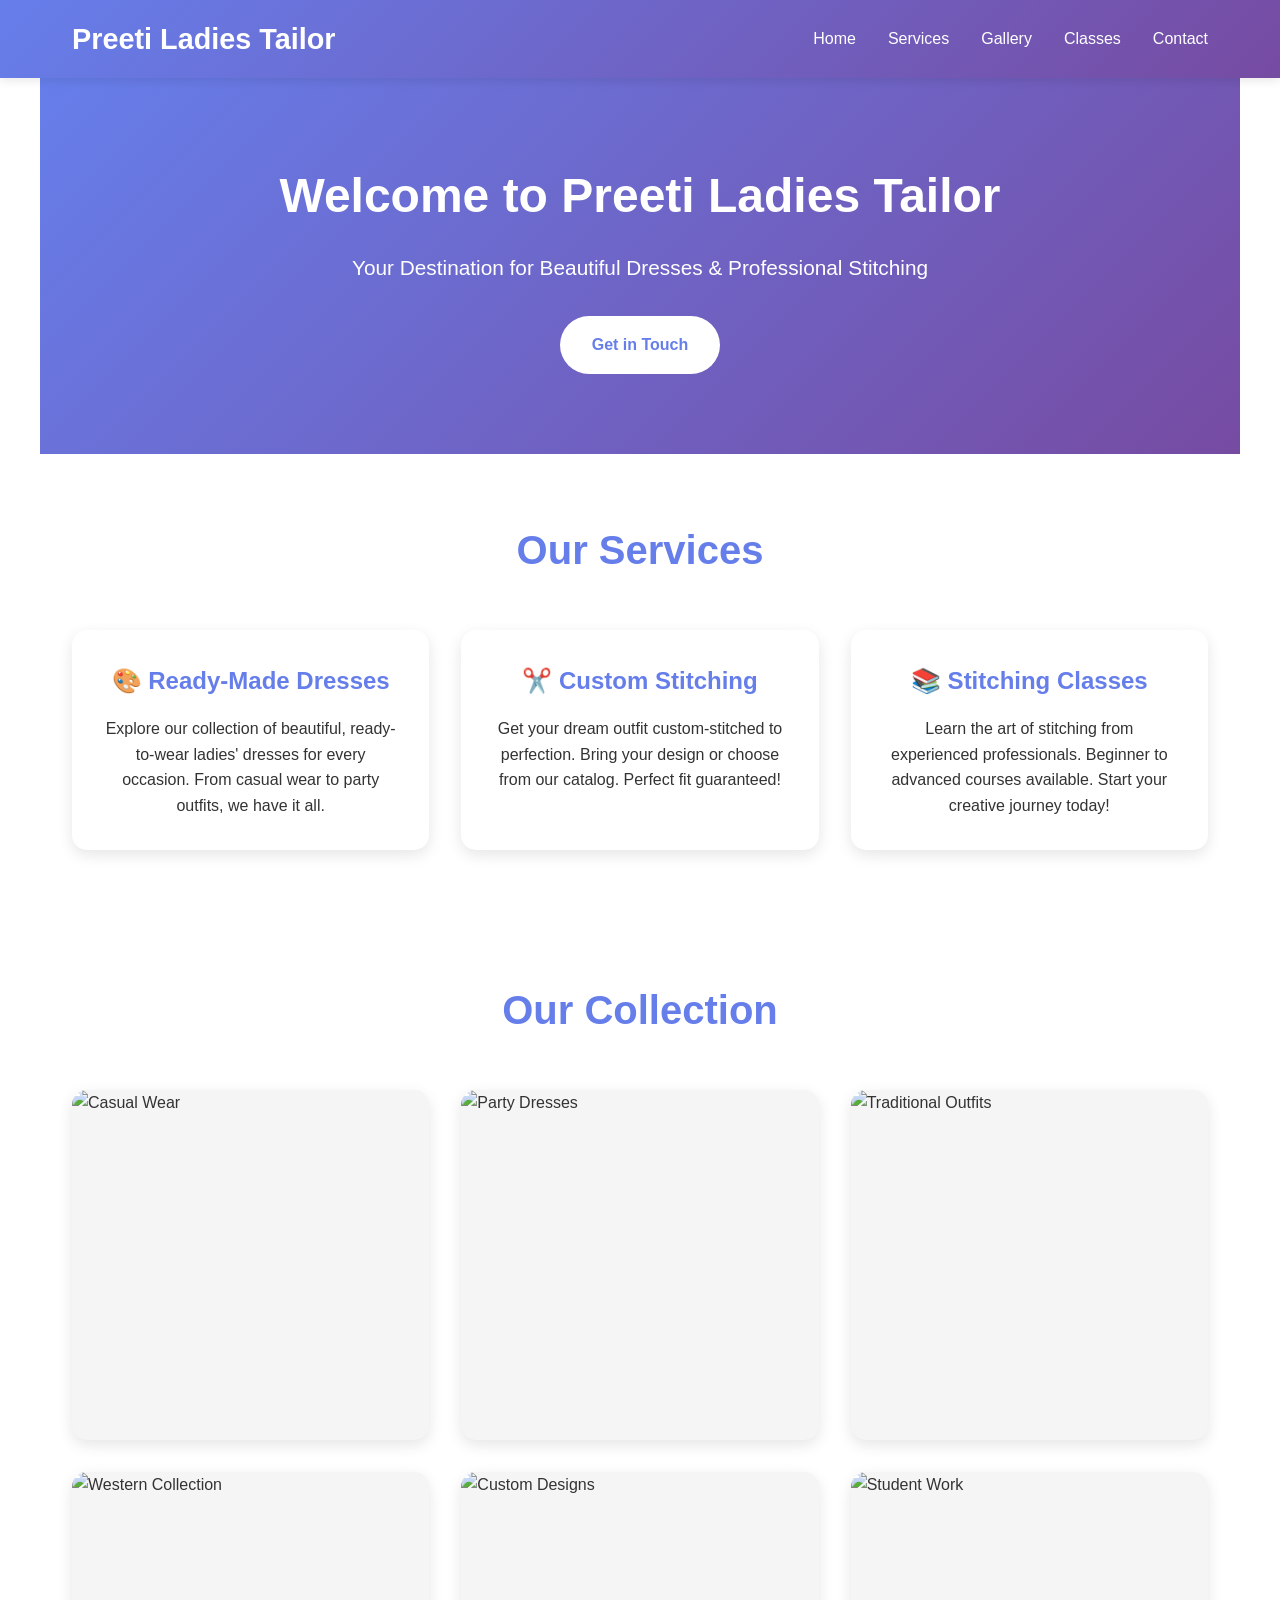
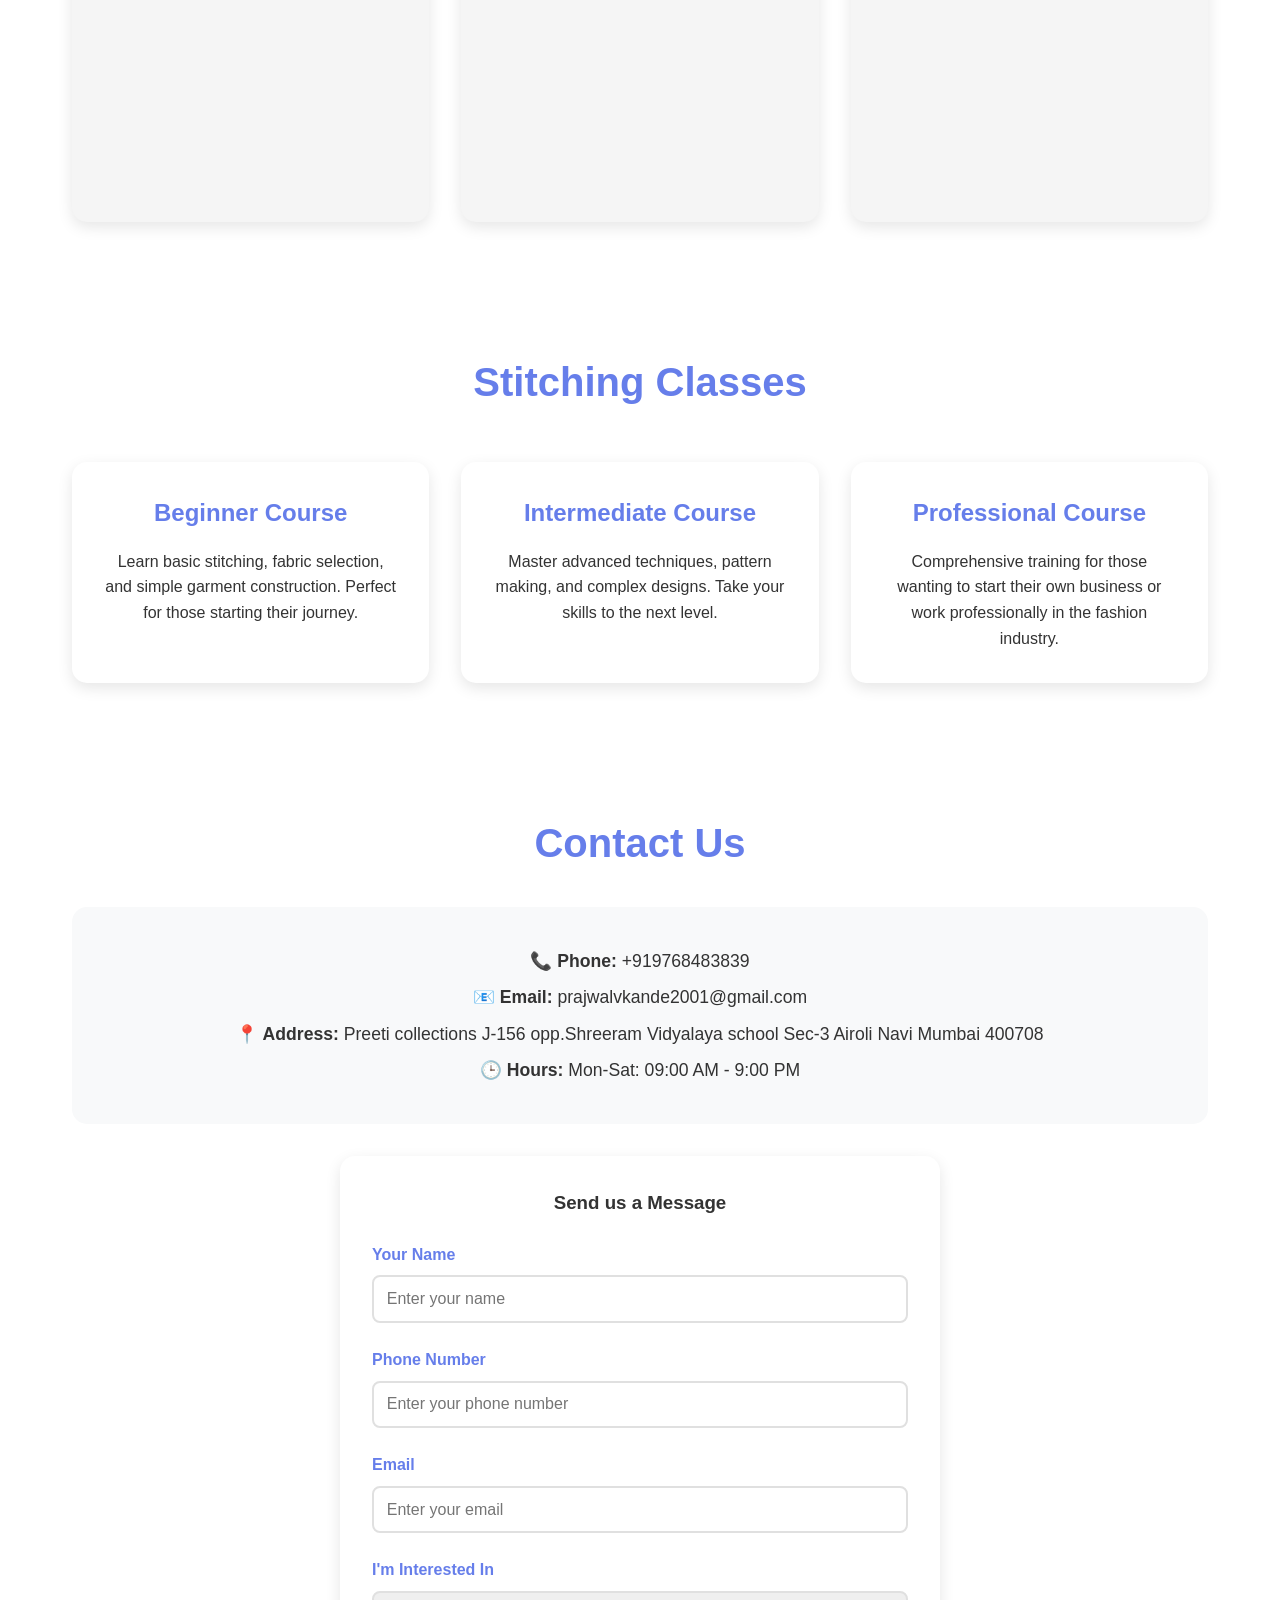
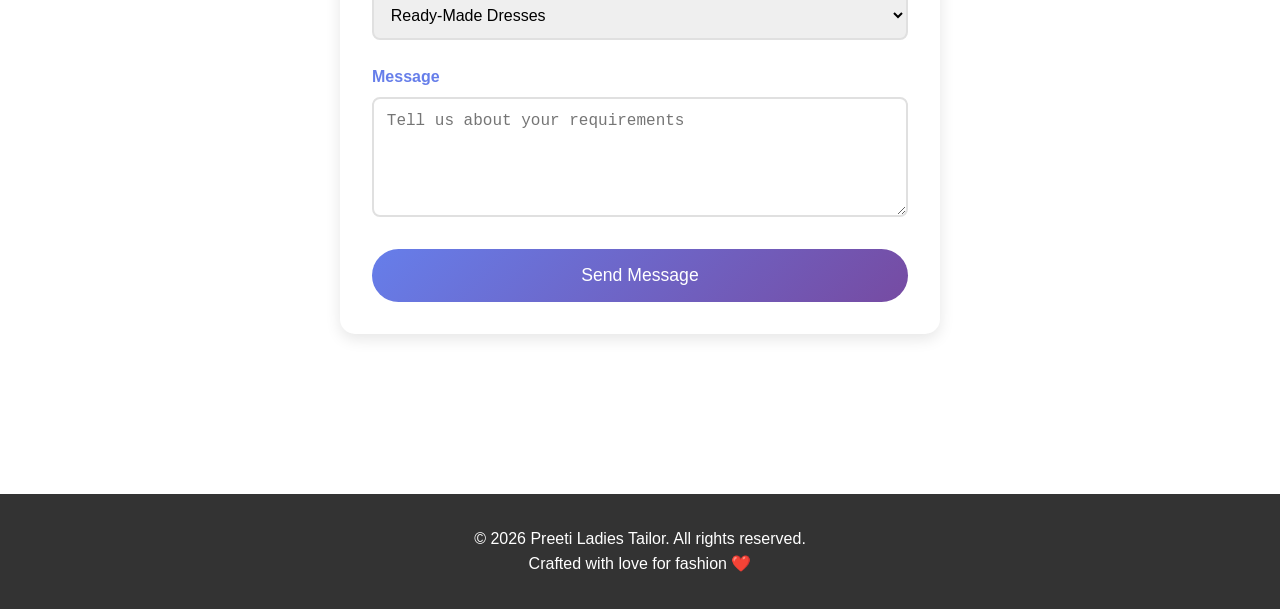
==== index.html @ 5c74b4e5 "Rename shopwebsite.html to index.html" ====
<!DOCTYPE html>
<html lang="en">
<head>
    <meta charset="UTF-8">
    <meta name="viewport" content="width=device-width, initial-scale=1.0">
    <title>Preeti Ladies Tailor - Ladies Dresses & Stitching Classes</title>
    <style>
        * {
            margin: 0;
            padding: 0;
            box-sizing: border-box;
        }

        body {
            font-family: 'Segoe UI', Tahoma, Geneva, Verdana, sans-serif;
            line-height: 1.6;
            color: #333;
        }

        header {
            background: linear-gradient(135deg, #667eea 0%, #764ba2 100%);
            color: white;
            padding: 1rem 0;
            position: sticky;
            top: 0;
            z-index: 1000;
            box-shadow: 0 2px 10px rgba(0,0,0,0.1);
        }

        nav {
            max-width: 1200px;
            margin: 0 auto;
            display: flex;
            justify-content: space-between;
            align-items: center;
            padding: 0 2rem;
        }

        .logo {
            font-size: 1.8rem;
            font-weight: bold;
        }

        nav ul {
            list-style: none;
            display: flex;
            gap: 2rem;
        }

        nav a {
            color: white;
            text-decoration: none;
            transition: opacity 0.3s;
        }

        nav a:hover {
            opacity: 0.8;
        }

        .hero {
            background: linear-gradient(135deg, #667eea 0%, #764ba2 100%);
            color: white;
            text-align: center;
            padding: 5rem 2rem;
        }

        .hero h1 {
            font-size: 3rem;
            margin-bottom: 1rem;
        }

        .hero p {
            font-size: 1.3rem;
            margin-bottom: 2rem;
        }

        .btn {
            display: inline-block;
            padding: 1rem 2rem;
            background: white;
            color: #667eea;
            text-decoration: none;
            border-radius: 50px;
            font-weight: bold;
            transition: transform 0.3s, box-shadow 0.3s;
        }

        .btn:hover {
            transform: translateY(-3px);
            box-shadow: 0 10px 20px rgba(0,0,0,0.2);
        }

        section {
            max-width: 1200px;
            margin: 0 auto;
            padding: 4rem 2rem;
        }

        h2 {
            font-size: 2.5rem;
            margin-bottom: 2rem;
            text-align: center;
            color: #667eea;
        }

        .services {
            display: grid;
            grid-template-columns: repeat(auto-fit, minmax(300px, 1fr));
            gap: 2rem;
            margin-top: 3rem;
        }

        .service-card {
            background: white;
            padding: 2rem;
            border-radius: 15px;
            box-shadow: 0 5px 15px rgba(0,0,0,0.1);
            transition: transform 0.3s;
            text-align: center;
        }

        .service-card:hover {
            transform: translateY(-10px);
        }

        .service-card h3 {
            color: #667eea;
            margin-bottom: 1rem;
            font-size: 1.5rem;
        }

        .gallery {
            display: grid;
            grid-template-columns: repeat(auto-fit, minmax(280px, 1fr));
            gap: 2rem;
            margin-top: 3rem;
        }

        .gallery-item {
            width: 100%;
            height: 350px;
            background: #f5f5f5;
            border-radius: 15px;
            overflow: hidden;
            box-shadow: 0 5px 15px rgba(0,0,0,0.1);
            transition: transform 0.3s, box-shadow 0.3s;
        }

        .gallery-item:hover {
            transform: translateY(-10px);
            box-shadow: 0 10px 25px rgba(0,0,0,0.2);
        }

        .gallery-item img {
            width: 100%;
            height: 100%;
            object-fit: cover;
            display: block;
        }

        .contact-form {
            max-width: 600px;
            margin: 2rem auto;
            background: white;
            padding: 2rem;
            border-radius: 15px;
            box-shadow: 0 5px 15px rgba(0,0,0,0.1);
        }

        .form-group {
            margin-bottom: 1.5rem;
        }

        label {
            display: block;
            margin-bottom: 0.5rem;
            font-weight: bold;
            color: #667eea;
        }

        input, textarea, select {
            width: 100%;
            padding: 0.8rem;
            border: 2px solid #e0e0e0;
            border-radius: 8px;
            font-size: 1rem;
            transition: border-color 0.3s;
        }

        input:focus, textarea:focus, select:focus {
            outline: none;
            border-color: #667eea;
        }

        textarea {
            resize: vertical;
            min-height: 120px;
        }

        button {
            background: linear-gradient(135deg, #667eea 0%, #764ba2 100%);
            color: white;
            padding: 1rem 3rem;
            border: none;
            border-radius: 50px;
            font-size: 1.1rem;
            cursor: pointer;
            transition: transform 0.3s;
            width: 100%;
        }

        button:hover {
            transform: translateY(-3px);
        }

        footer {
            background: #333;
            color: white;
            text-align: center;
            padding: 2rem;
            margin-top: 4rem;
        }

        .contact-info {
            background: #f8f9fa;
            padding: 2rem;
            border-radius: 15px;
            margin-bottom: 2rem;
            text-align: center;
        }

        .contact-info p {
            margin: 0.5rem 0;
            font-size: 1.1rem;
        }

        @media (max-width: 768px) {
            nav ul {
                flex-direction: column;
                gap: 1rem;
            }

            .hero h1 {
                font-size: 2rem;
            }

            h2 {
                font-size: 2rem;
            }

            .gallery {
                grid-template-columns: 1fr;
            }
        }
    </style>
</head>
<body>
    <header>
        <nav>
            <div class="logo">Preeti Ladies Tailor</div>
            <ul>
                <li><a href="#home">Home</a></li>
                <li><a href="#services">Services</a></li>
                <li><a href="#gallery">Gallery</a></li>
                <li><a href="#classes">Classes</a></li>
                <li><a href="#contact">Contact</a></li>
            </ul>
        </nav>
    </header>

    <section id="home" class="hero">
        <h1>Welcome to Preeti Ladies Tailor</h1>
        <p>Your Destination for Beautiful Dresses & Professional Stitching</p>
        <a href="#contact" class="btn">Get in Touch</a>
    </section>

    <section id="services">
        <h2>Our Services</h2>
        <div class="services">
            <div class="service-card">
                <h3>🎨 Ready-Made Dresses</h3>
                <p>Explore our collection of beautiful, ready-to-wear ladies' dresses for every occasion. From casual wear to party outfits, we have it all.</p>
            </div>
            <div class="service-card">
                <h3>✂️ Custom Stitching</h3>
                <p>Get your dream outfit custom-stitched to perfection. Bring your design or choose from our catalog. Perfect fit guaranteed!</p>
            </div>
            <div class="service-card">
                <h3>📚 Stitching Classes</h3>
                <p>Learn the art of stitching from experienced professionals. Beginner to advanced courses available. Start your creative journey today!</p>
            </div>
        </div>
    </section>

    <section id="gallery">
        <h2>Our Collection</h2>
        <div class="gallery">
            <div class="gallery-item">
                <img src="https://lh3.googleusercontent.com/p/AF1QipMqpEtj2TXH0FcUZHhU4Hb8YLmhsjs64-PKlywI=s1360-w1360-h1020-rw" alt="Casual Wear">
            </div>
            <div class="gallery-item">
                <img src="https://lh3.googleusercontent.com/p/AF1QipMM50NsNIrv69XCV2cINPX9Q9qzjawFogoxFZUC=s1360-w1360-h1020-rw" alt="Party Dresses">
            </div>
            <div class="gallery-item">
                <img src="https://images.unsplash.com/photo-1610030469983-98e550d6193c?w=500&h=500&fit=crop" alt="Traditional Outfits">
            </div>
            <div class="gallery-item">
                <img src="https://images.unsplash.com/photo-1572804013309-59a88b7e92f1?w=500&h=500&fit=crop" alt="Western Collection">
            </div>
            <div class="gallery-item">
                <img src="https://images.unsplash.com/photo-1496747611176-843222e1e57c?w=500&h=500&fit=crop" alt="Custom Designs">
            </div>
            <div class="gallery-item">
                <img src="https://images.unsplash.com/photo-1562157873-818bc0726f68?w=500&h=500&fit=crop" alt="Student Work">
            </div>
        </div>
    </section>

    <section id="classes">
        <h2>Stitching Classes</h2>
        <div class="services">
            <div class="service-card">
                <h3>Beginner Course</h3>
                <p>Learn basic stitching, fabric selection, and simple garment construction. Perfect for those starting their journey.</p>
            </div>
            <div class="service-card">
                <h3>Intermediate Course</h3>
                <p>Master advanced techniques, pattern making, and complex designs. Take your skills to the next level.</p>
            </div>
            <div class="service-card">
                <h3>Professional Course</h3>
                <p>Comprehensive training for those wanting to start their own business or work professionally in the fashion industry.</p>
            </div>
        </div>
    </section>

    <section id="contact">
        <h2>Contact Us</h2>
        <div class="contact-info">
            <p><strong>📞 Phone:</strong> +919768483839</p>
            <p><strong>📧 Email:</strong> prajwalvkande2001@gmail.com</p>
            <p><strong>📍 Address:</strong> Preeti collections J-156 opp.Shreeram Vidyalaya school Sec-3 Airoli Navi Mumbai 400708</p>
            <p><strong>🕒 Hours:</strong> Mon-Sat: 09:00 AM - 9:00 PM</p>
        </div>
        
<div class="contact-form">
    <h3 style="text-align: center; margin-bottom: 1.5rem;">Send us a Message</h3>
    <form action="https://formsubmit.co/demon001036@gmail.com" method="POST">
        <!-- Hidden fields for FormSubmit -->
        <input type="hidden" name="_subject" value="New Customer Inquiry from Elegant Threads">
        <input type="hidden" name="_captcha" value="false">
        <input type="hidden" name="_template" value="table">
        
        <div class="form-group">
            <label>Your Name</label>
            <input type="text" name="name" placeholder="Enter your name" required>
        </div>
        <div class="form-group">
            <label>Phone Number</label>
            <input type="tel" name="phone" placeholder="Enter your phone number" required>
        </div>
        <div class="form-group">
            <label>Email</label>
            <input type="email" name="email" placeholder="Enter your email" required>
        </div>
        <div class="form-group">
            <label>I'm Interested In</label>
            <select name="interest" required>
                <option>Ready-Made Dresses</option>
                <option>Custom Stitching</option>
                <option>Stitching Classes</option>
                <option>General Inquiry</option>
            </select>
        </div>
        <div class="form-group">
            <label>Message</label>
            <textarea name="message" placeholder="Tell us about your requirements" required></textarea>
        </div>
        <button type="submit">Send Message</button>
    </form>
</div>
    </section>

    <footer>
        <p>&copy; 2026 Preeti Ladies Tailor. All rights reserved.</p>
        <p>Crafted with love for fashion ❤️</p>
    </footer>

    <script>
        document.querySelectorAll('a[href^="#"]').forEach(anchor => {
            anchor.addEventListener('click', function (e) {
                e.preventDefault();
                const target = document.querySelector(this.getAttribute('href'));
                target.scrollIntoView({ behavior: 'smooth' });
            });
        });

        document.querySelector('form').addEventListener('submit', function(e) {
            e.preventDefault();
            alert('Thank you for your message! We will get back to you soon.');
            this.reset();
        });
    </script>
</body>
</html>
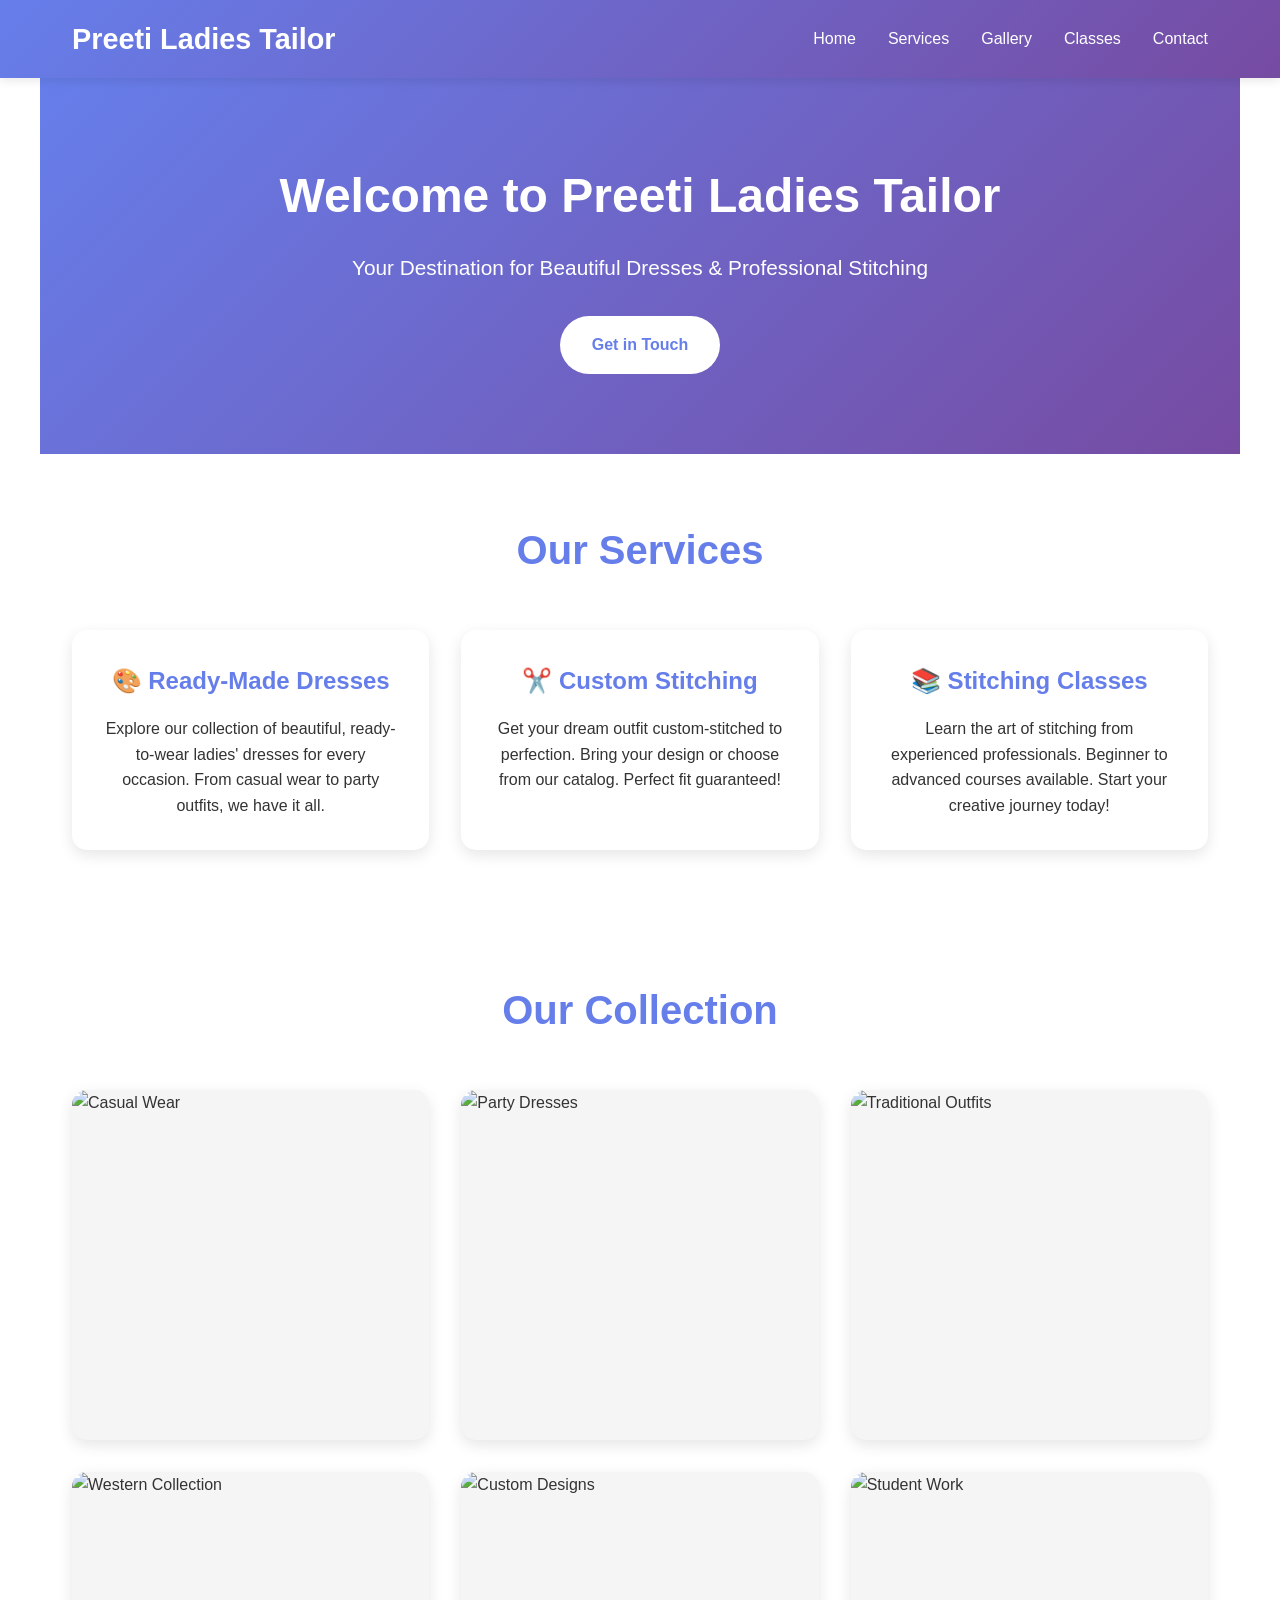
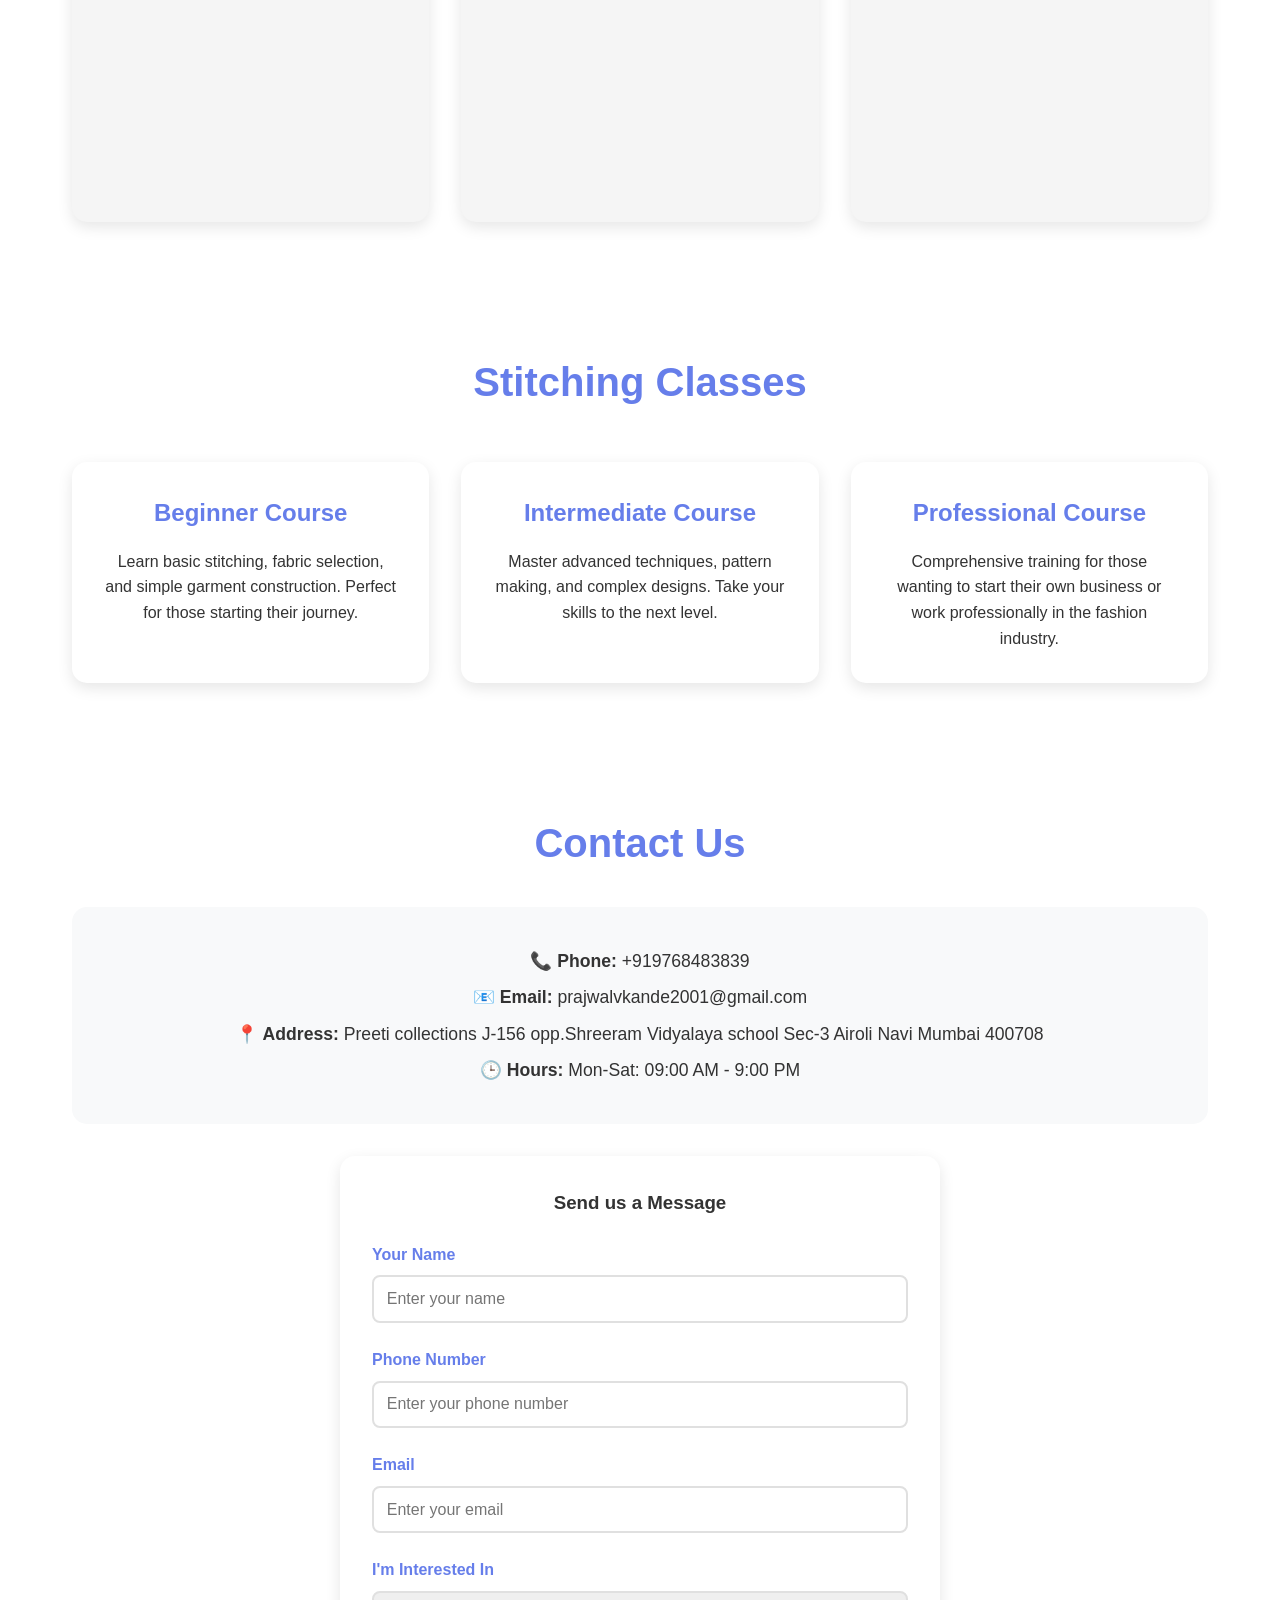
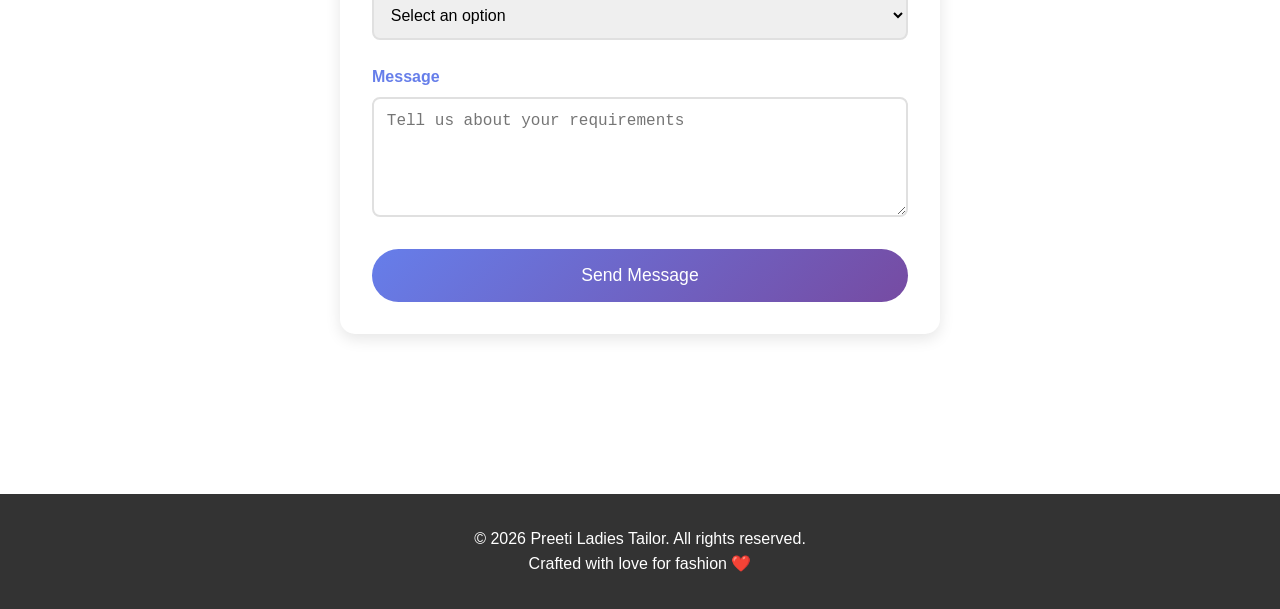
==== commit 78240141: "Update index.html" ====
--- a/index.html
+++ b/index.html
@@ -232,6 +232,16 @@
         .contact-info p {
             margin: 0.5rem 0;
             font-size: 1.1rem;
+        }
+
+        .success-message {
+            display: none;
+            background: #d4edda;
+            color: #155724;
+            padding: 1rem;
+            border-radius: 8px;
+            margin-top: 1rem;
+            text-align: center;
         }
 
         @media (max-width: 768px) {
@@ -343,42 +353,57 @@
             <p><strong>🕒 Hours:</strong> Mon-Sat: 09:00 AM - 9:00 PM</p>
         </div>
         
-<div class="contact-form">
-    <h3 style="text-align: center; margin-bottom: 1.5rem;">Send us a Message</h3>
-    <form action="https://formsubmit.co/demon001036@gmail.com" method="POST">
-        <!-- Hidden fields for FormSubmit -->
-        <input type="hidden" name="_subject" value="New Customer Inquiry from Elegant Threads">
-        <input type="hidden" name="_captcha" value="false">
-        <input type="hidden" name="_template" value="table">
-        
-        <div class="form-group">
-            <label>Your Name</label>
-            <input type="text" name="name" placeholder="Enter your name" required>
+        <div class="contact-form">
+            <h3 style="text-align: center; margin-bottom: 1.5rem;">Send us a Message</h3>
+            
+            <!-- Netlify Form - Automatically saves data and sends emails -->
+            <form name="contact" method="POST" data-netlify="true" netlify-honeypot="bot-field">
+                <!-- Hidden field for Netlify -->
+                <input type="hidden" name="form-name" value="contact">
+                
+                <!-- Anti-spam field (hidden) -->
+                <p style="display: none;">
+                    <label>Don't fill this out: <input name="bot-field"></label>
+                </p>
+                
+                <div class="form-group">
+                    <label>Your Name</label>
+                    <input type="text" name="name" placeholder="Enter your name" required>
+                </div>
+                
+                <div class="form-group">
+                    <label>Phone Number</label>
+                    <input type="tel" name="phone" placeholder="Enter your phone number" required>
+                </div>
+                
+                <div class="form-group">
+                    <label>Email</label>
+                    <input type="email" name="email" placeholder="Enter your email" required>
+                </div>
+                
+                <div class="form-group">
+                    <label>I'm Interested In</label>
+                    <select name="interest" required>
+                        <option value="">Select an option</option>
+                        <option>Ready-Made Dresses</option>
+                        <option>Custom Stitching</option>
+                        <option>Stitching Classes</option>
+                        <option>General Inquiry</option>
+                    </select>
+                </div>
+                
+                <div class="form-group">
+                    <label>Message</label>
+                    <textarea name="message" placeholder="Tell us about your requirements" required></textarea>
+                </div>
+                
+                <button type="submit">Send Message</button>
+                
+                <div class="success-message" id="successMessage">
+                    ✅ Thank you! We received your message and will contact you soon.
+                </div>
+            </form>
         </div>
-        <div class="form-group">
-            <label>Phone Number</label>
-            <input type="tel" name="phone" placeholder="Enter your phone number" required>
-        </div>
-        <div class="form-group">
-            <label>Email</label>
-            <input type="email" name="email" placeholder="Enter your email" required>
-        </div>
-        <div class="form-group">
-            <label>I'm Interested In</label>
-            <select name="interest" required>
-                <option>Ready-Made Dresses</option>
-                <option>Custom Stitching</option>
-                <option>Stitching Classes</option>
-                <option>General Inquiry</option>
-            </select>
-        </div>
-        <div class="form-group">
-            <label>Message</label>
-            <textarea name="message" placeholder="Tell us about your requirements" required></textarea>
-        </div>
-        <button type="submit">Send Message</button>
-    </form>
-</div>
     </section>
 
     <footer>
@@ -387,6 +412,7 @@
     </footer>
 
     <script>
+        // Smooth scrolling
         document.querySelectorAll('a[href^="#"]').forEach(anchor => {
             anchor.addEventListener('click', function (e) {
                 e.preventDefault();
@@ -394,12 +420,6 @@
                 target.scrollIntoView({ behavior: 'smooth' });
             });
         });
-
-        document.querySelector('form').addEventListener('submit', function(e) {
-            e.preventDefault();
-            alert('Thank you for your message! We will get back to you soon.');
-            this.reset();
-        });
     </script>
 </body>
 </html>
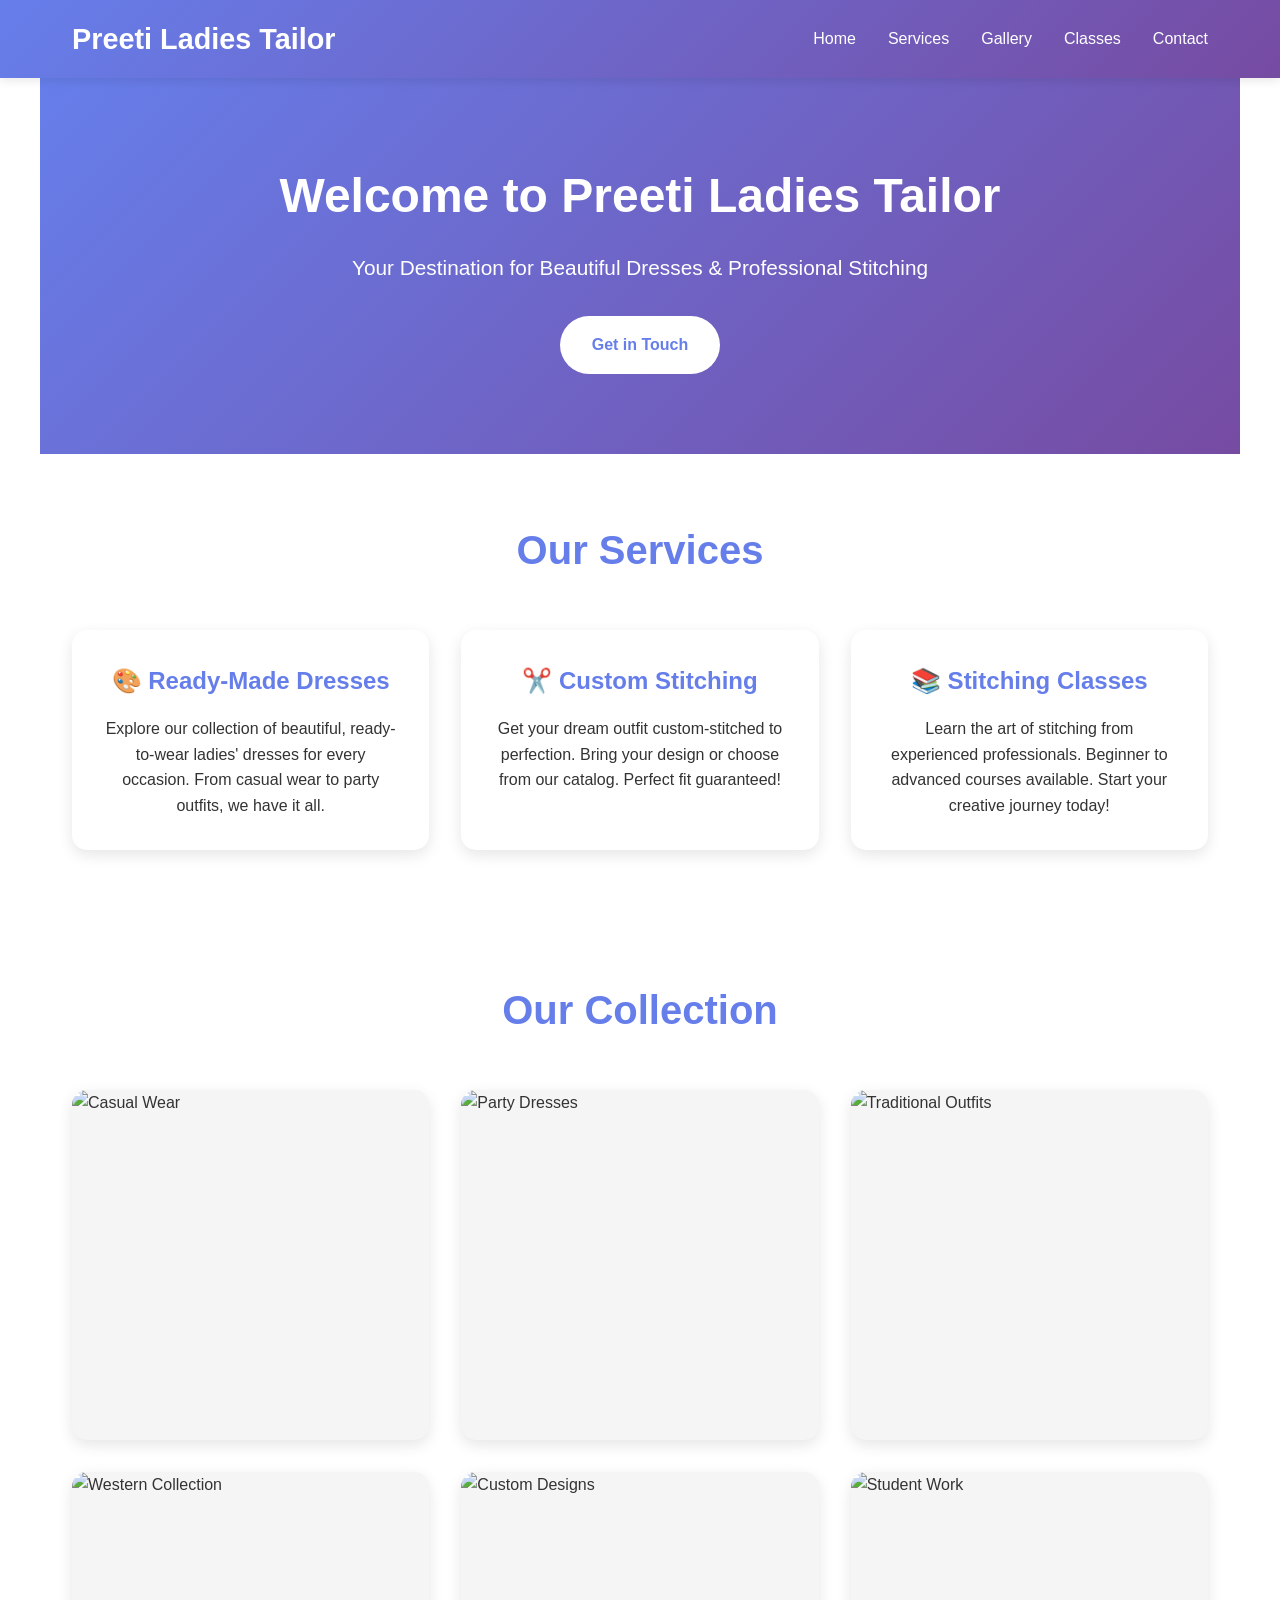
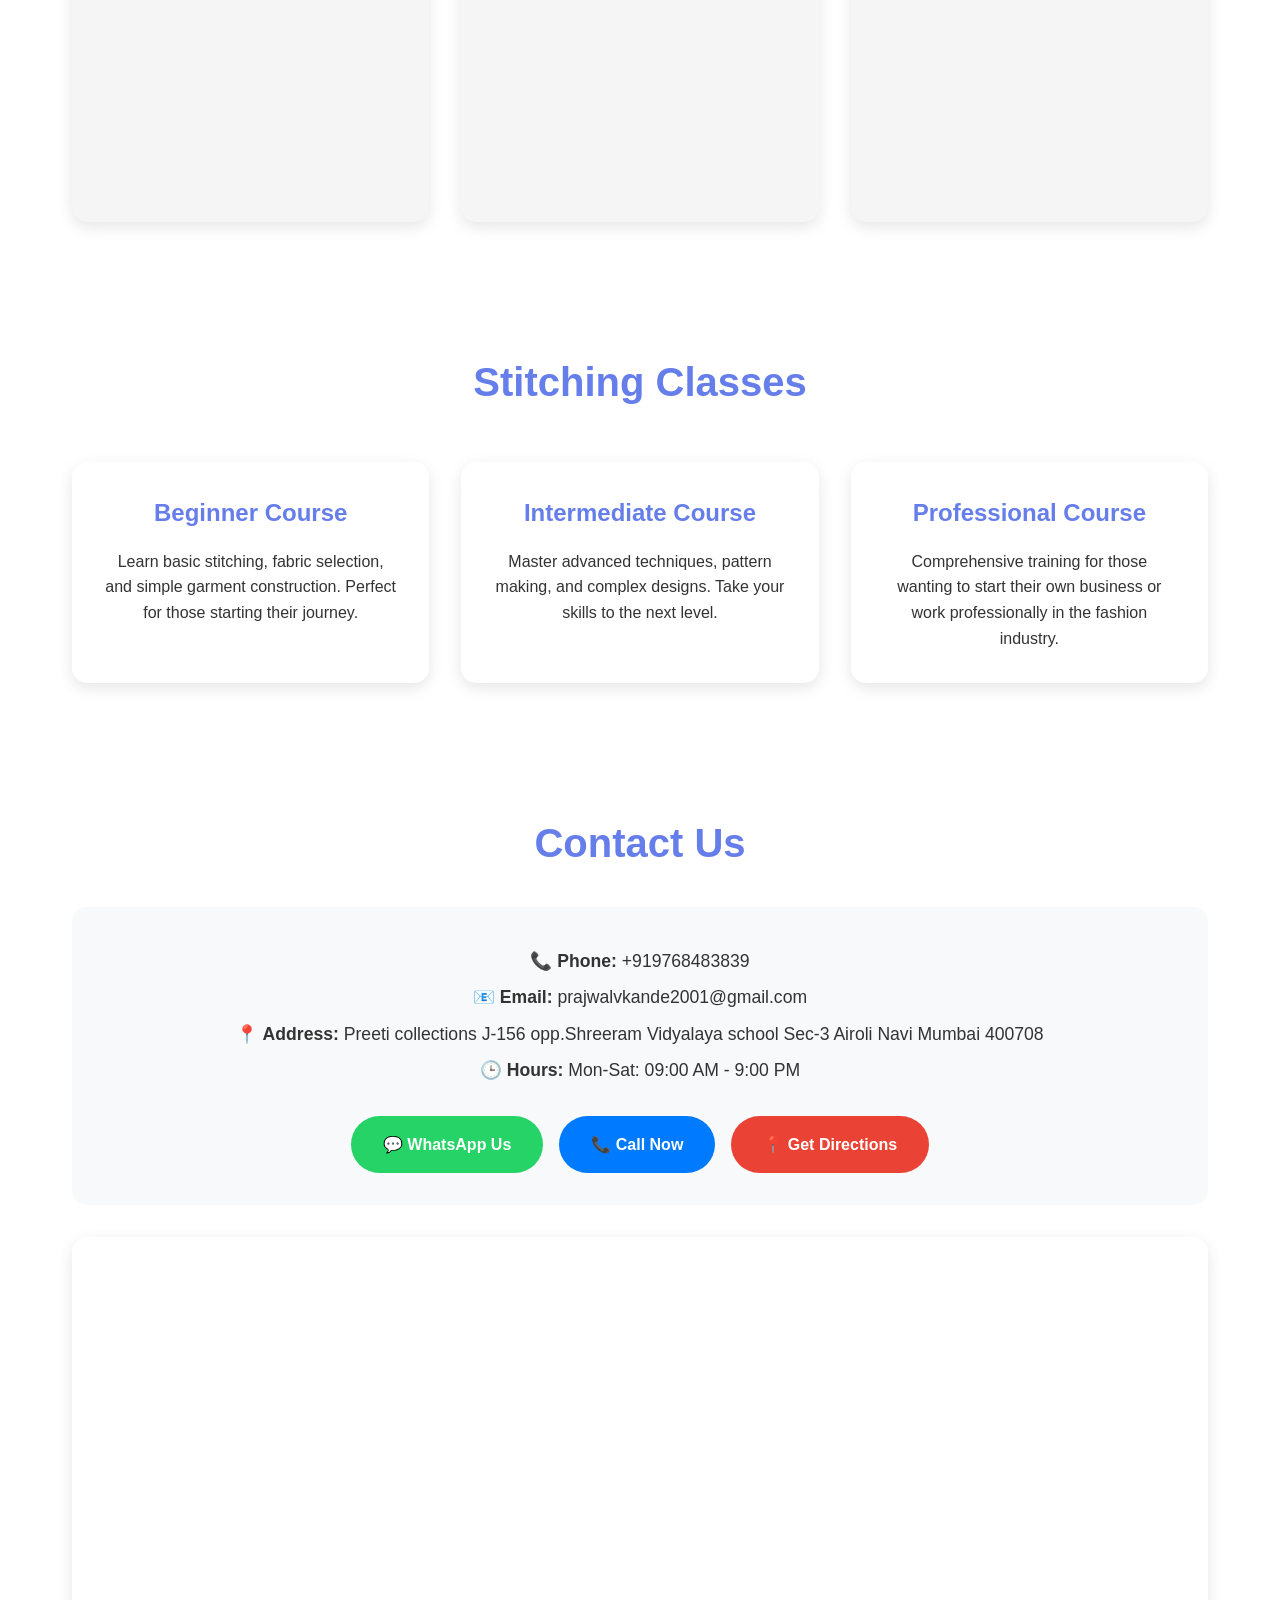
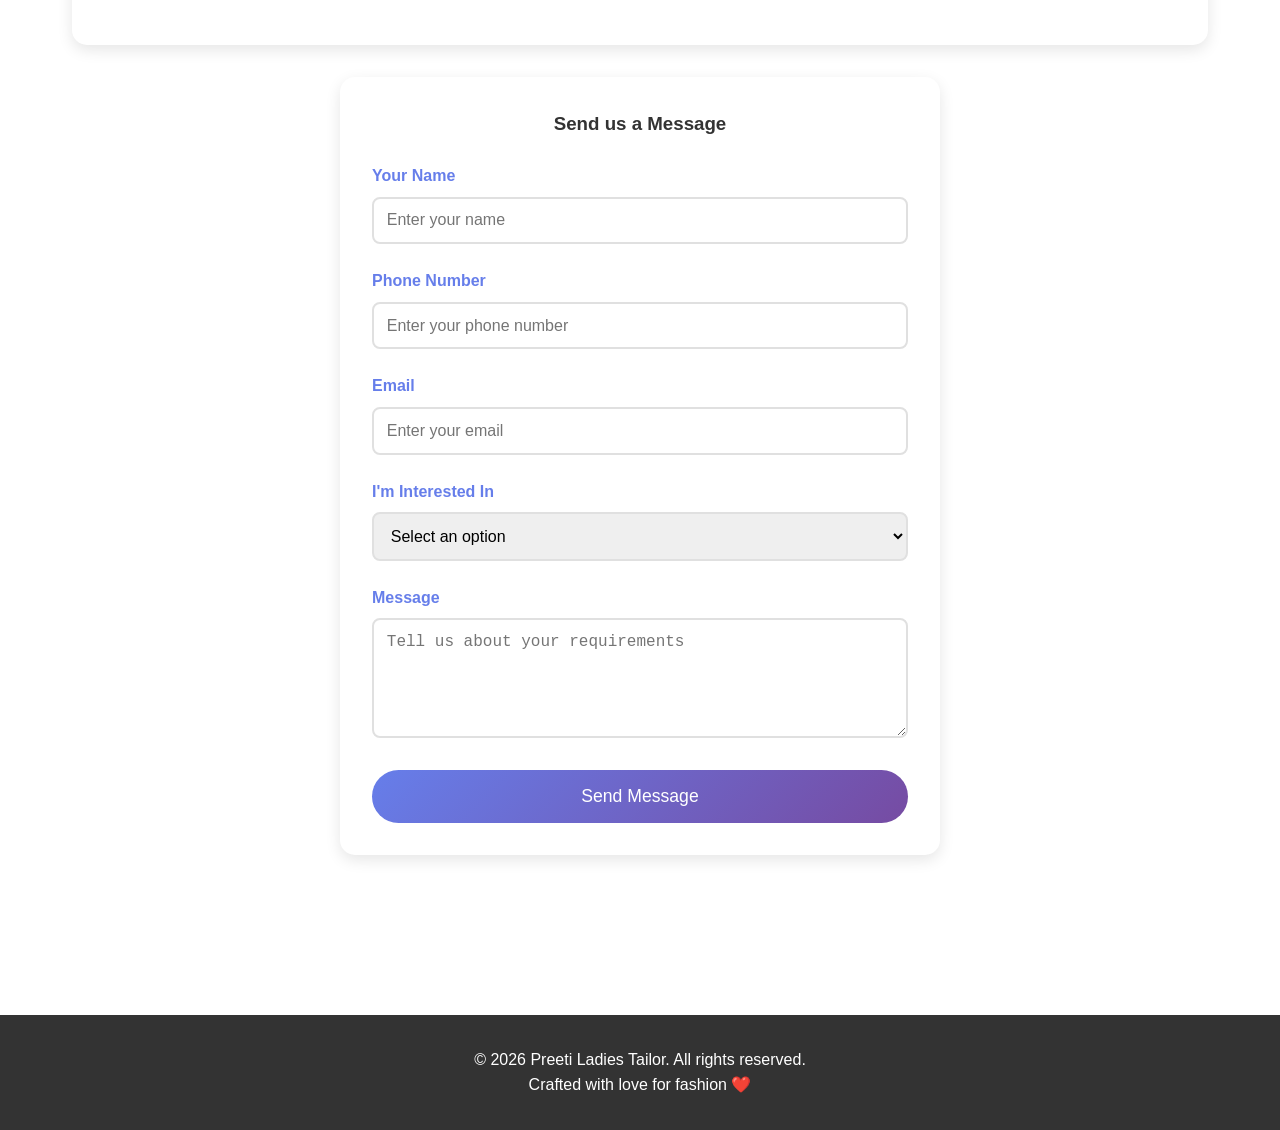
==== commit e9e96a0f: "Add quick contact buttons and Google Map section" ====
--- a/index.html
+++ b/index.html
@@ -232,6 +232,56 @@
         .contact-info p {
             margin: 0.5rem 0;
             font-size: 1.1rem;
+        }
+
+        .quick-contact {
+            display: flex;
+            gap: 1rem;
+            justify-content: center;
+            margin-top: 2rem;
+            flex-wrap: wrap;
+        }
+
+        .contact-btn {
+            display: inline-flex;
+            align-items: center;
+            gap: 0.5rem;
+            padding: 1rem 2rem;
+            border-radius: 50px;
+            text-decoration: none;
+            font-weight: bold;
+            transition: transform 0.3s, box-shadow 0.3s;
+            color: white;
+        }
+
+        .contact-btn:hover {
+            transform: translateY(-3px);
+            box-shadow: 0 5px 15px rgba(0,0,0,0.3);
+        }
+
+        .whatsapp-btn {
+            background: #25D366;
+        }
+
+        .call-btn {
+            background: #007bff;
+        }
+
+        .map-btn {
+            background: #EA4335;
+        }
+
+        .map-container {
+            margin: 2rem 0;
+            border-radius: 15px;
+            overflow: hidden;
+            box-shadow: 0 5px 15px rgba(0,0,0,0.1);
+        }
+
+        .map-container iframe {
+            width: 100%;
+            height: 400px;
+            border: none;
         }
 
         .success-message {
@@ -351,39 +401,56 @@
             <p><strong>📧 Email:</strong> prajwalvkande2001@gmail.com</p>
             <p><strong>📍 Address:</strong> Preeti collections J-156 opp.Shreeram Vidyalaya school Sec-3 Airoli Navi Mumbai 400708</p>
             <p><strong>🕒 Hours:</strong> Mon-Sat: 09:00 AM - 9:00 PM</p>
+            
+            <!-- Quick Contact Buttons -->
+            <div class="quick-contact">
+                <a href="https://wa.me/919768483839?text=Hi%2C%20I%20want%20to%20inquire%20about%20your%20services" class="contact-btn whatsapp-btn" target="_blank">
+                    💬 WhatsApp Us
+                </a>
+                <a href="tel:+919768483839" class="contact-btn call-btn">
+                    📞 Call Now
+                </a>
+                <a href="https://www.google.com/maps/search/?api=1&query=Preeti+collections+J-156+Sec-3+Airoli+Navi+Mumbai" class="contact-btn map-btn" target="_blank">
+                    📍 Get Directions
+                </a>
+            </div>
+        </div>
+        
+        <!-- Google Map -->
+        <div class="map-container">
+          <iframe src="https://www.google.com/maps/embed?pb=!1m18!1m12!1m3!1d356.7035676461246!2d72.99611227853002!3d19.156443320596104!2m3!1f0!2f0!3f0!3m2!1i1024!2i768!4f13.1!3m3!1m2!    
+           1s0x3be7bf4c55c504db%3A0x46c9cb57a7237846!2sPreeti%20Ladies%20Tailor!5e0!3m2!1sen!2sin!4v1777610479865!5m2!1sen!2sin" width="600" height="450" style="border:0;" 
+           allowfullscreen="" loading="lazy" referrerpolicy="no-referrer-when-downgrade"></iframe>
         </div>
         
         <div class="contact-form">
             <h3 style="text-align: center; margin-bottom: 1.5rem;">Send us a Message</h3>
             
-            <!-- Netlify Form - Automatically saves data and sends emails -->
-            <form name="contact" method="POST" data-netlify="true" netlify-honeypot="bot-field">
-                <!-- Hidden field for Netlify -->
-                <input type="hidden" name="form-name" value="contact">
-                
-                <!-- Anti-spam field (hidden) -->
-                <p style="display: none;">
-                    <label>Don't fill this out: <input name="bot-field"></label>
-                </p>
+            <form action="https://formsubmit.co/prajwalvkande2001@gmail.com" method="POST">
+                <!-- FormSubmit Configuration -->
+                <input type="hidden" name="_subject" value="🔔 New Customer Inquiry - Preeti Ladies Tailor">
+                <input type="hidden" name="_captcha" value="false">
+                <input type="hidden" name="_template" value="table">
+                <input type="hidden" name="_autoresponse" value="Thank you! We received your message and will contact you soon.">
                 
                 <div class="form-group">
                     <label>Your Name</label>
-                    <input type="text" name="name" placeholder="Enter your name" required>
+                    <input type="text" name="Name" placeholder="Enter your name" required>
                 </div>
                 
                 <div class="form-group">
                     <label>Phone Number</label>
-                    <input type="tel" name="phone" placeholder="Enter your phone number" required>
+                    <input type="tel" name="Phone" placeholder="Enter your phone number" required>
                 </div>
                 
                 <div class="form-group">
                     <label>Email</label>
-                    <input type="email" name="email" placeholder="Enter your email" required>
+                    <input type="email" name="Email" placeholder="Enter your email" required>
                 </div>
                 
                 <div class="form-group">
                     <label>I'm Interested In</label>
-                    <select name="interest" required>
+                    <select name="Interest" required>
                         <option value="">Select an option</option>
                         <option>Ready-Made Dresses</option>
                         <option>Custom Stitching</option>
@@ -394,14 +461,10 @@
                 
                 <div class="form-group">
                     <label>Message</label>
-                    <textarea name="message" placeholder="Tell us about your requirements" required></textarea>
+                    <textarea name="Message" placeholder="Tell us about your requirements" required></textarea>
                 </div>
                 
                 <button type="submit">Send Message</button>
-                
-                <div class="success-message" id="successMessage">
-                    ✅ Thank you! We received your message and will contact you soon.
-                </div>
             </form>
         </div>
     </section>
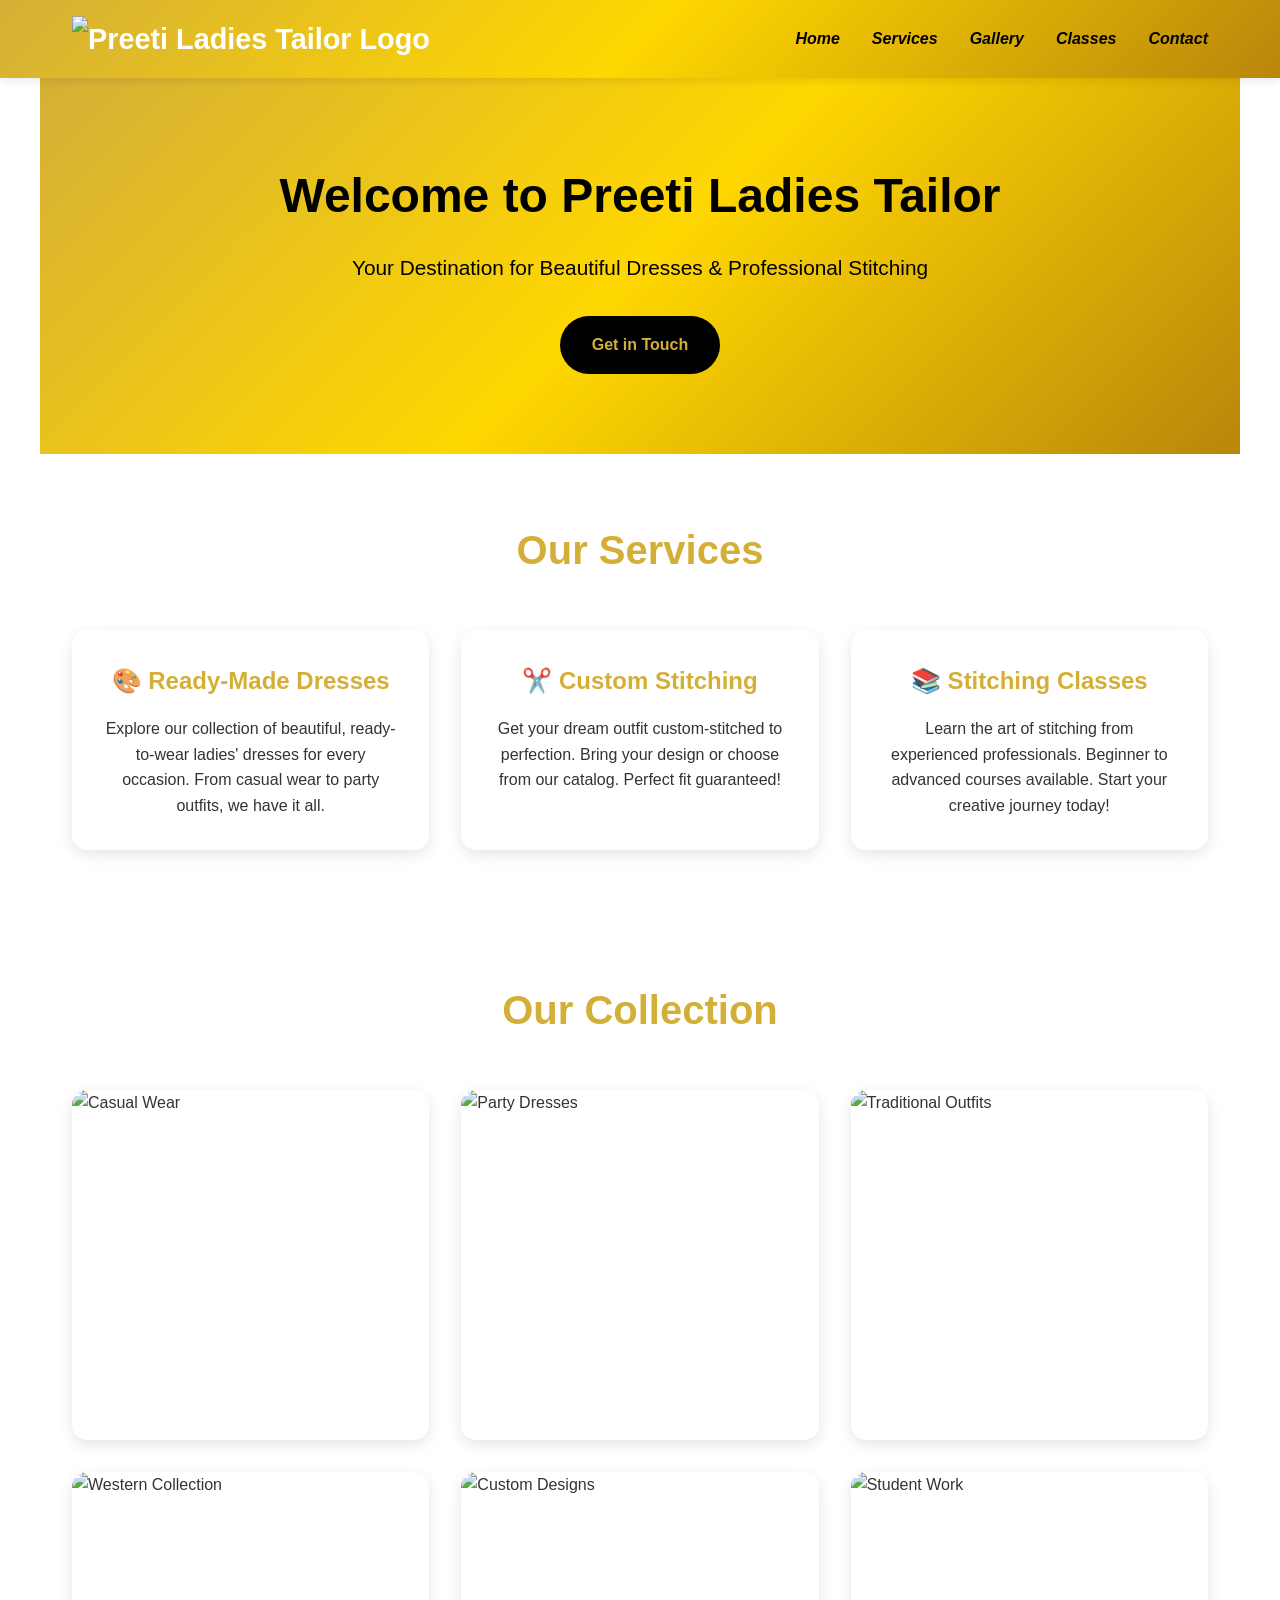
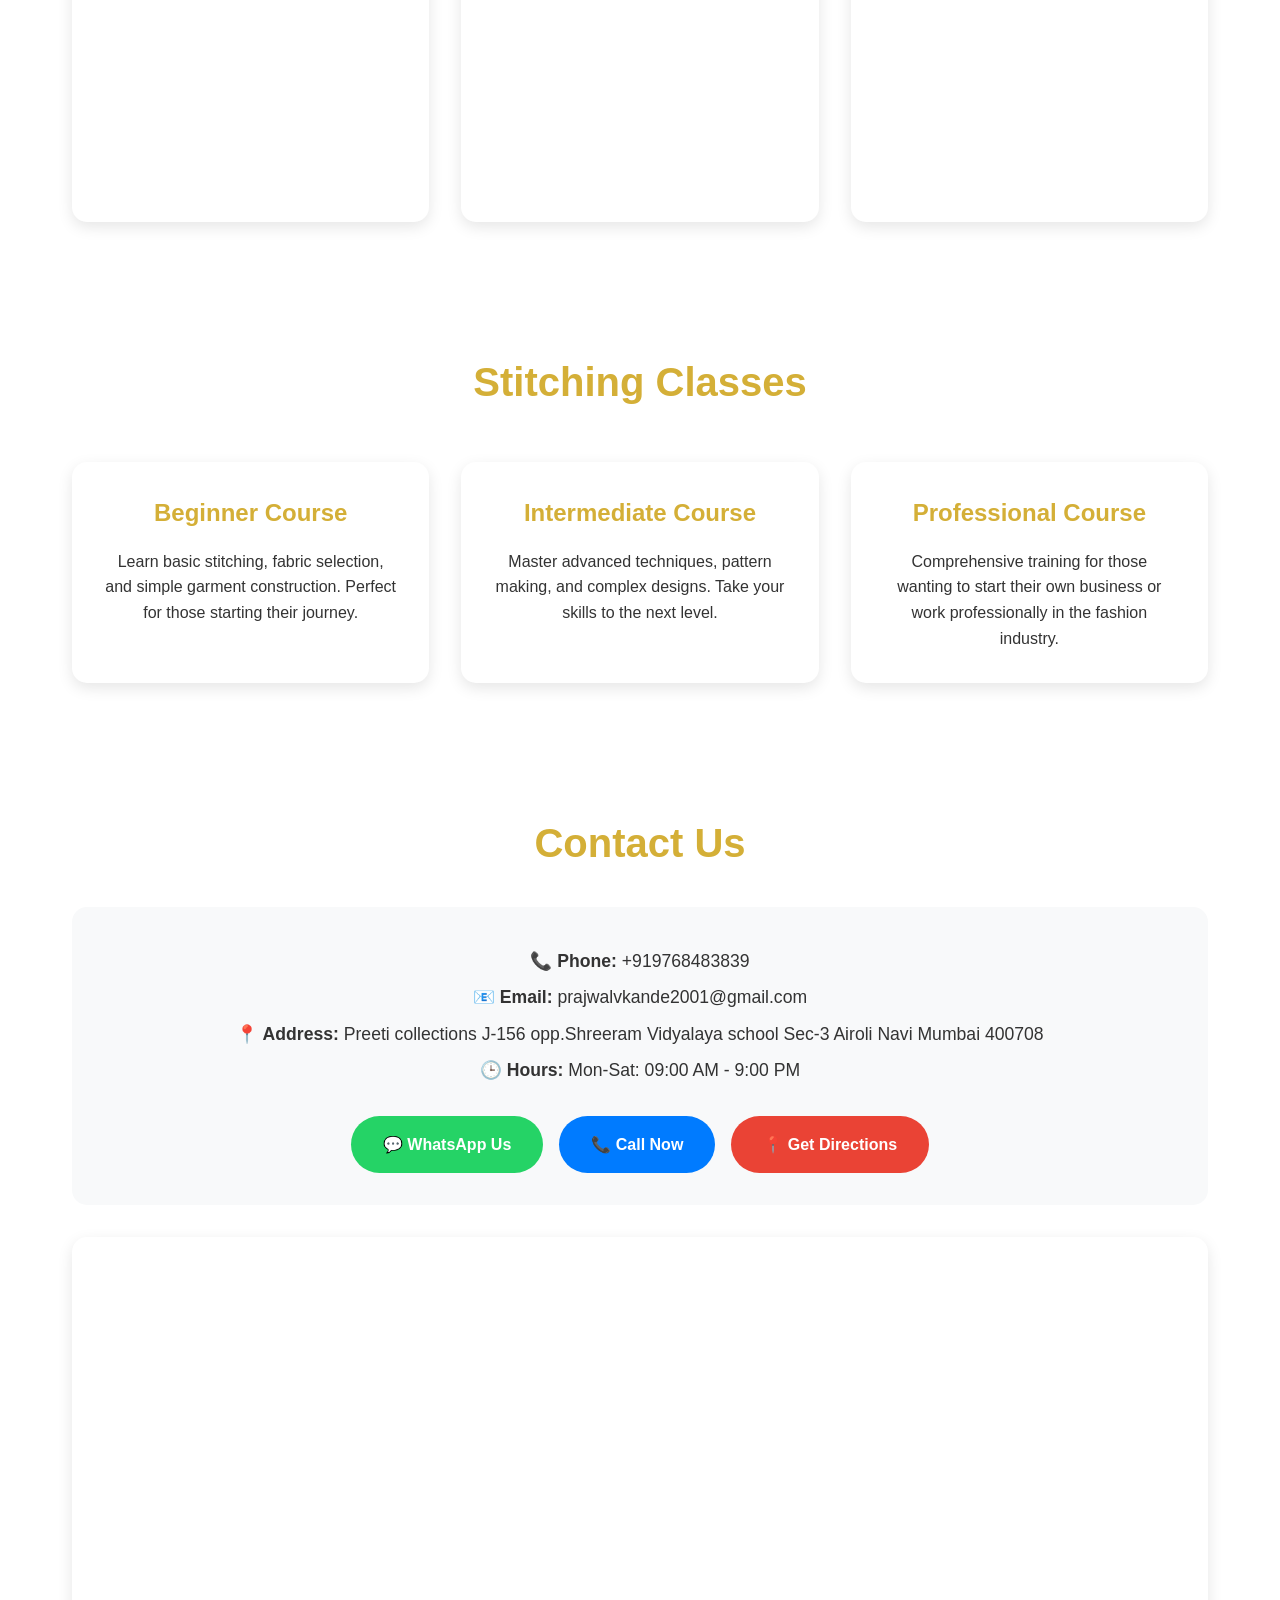
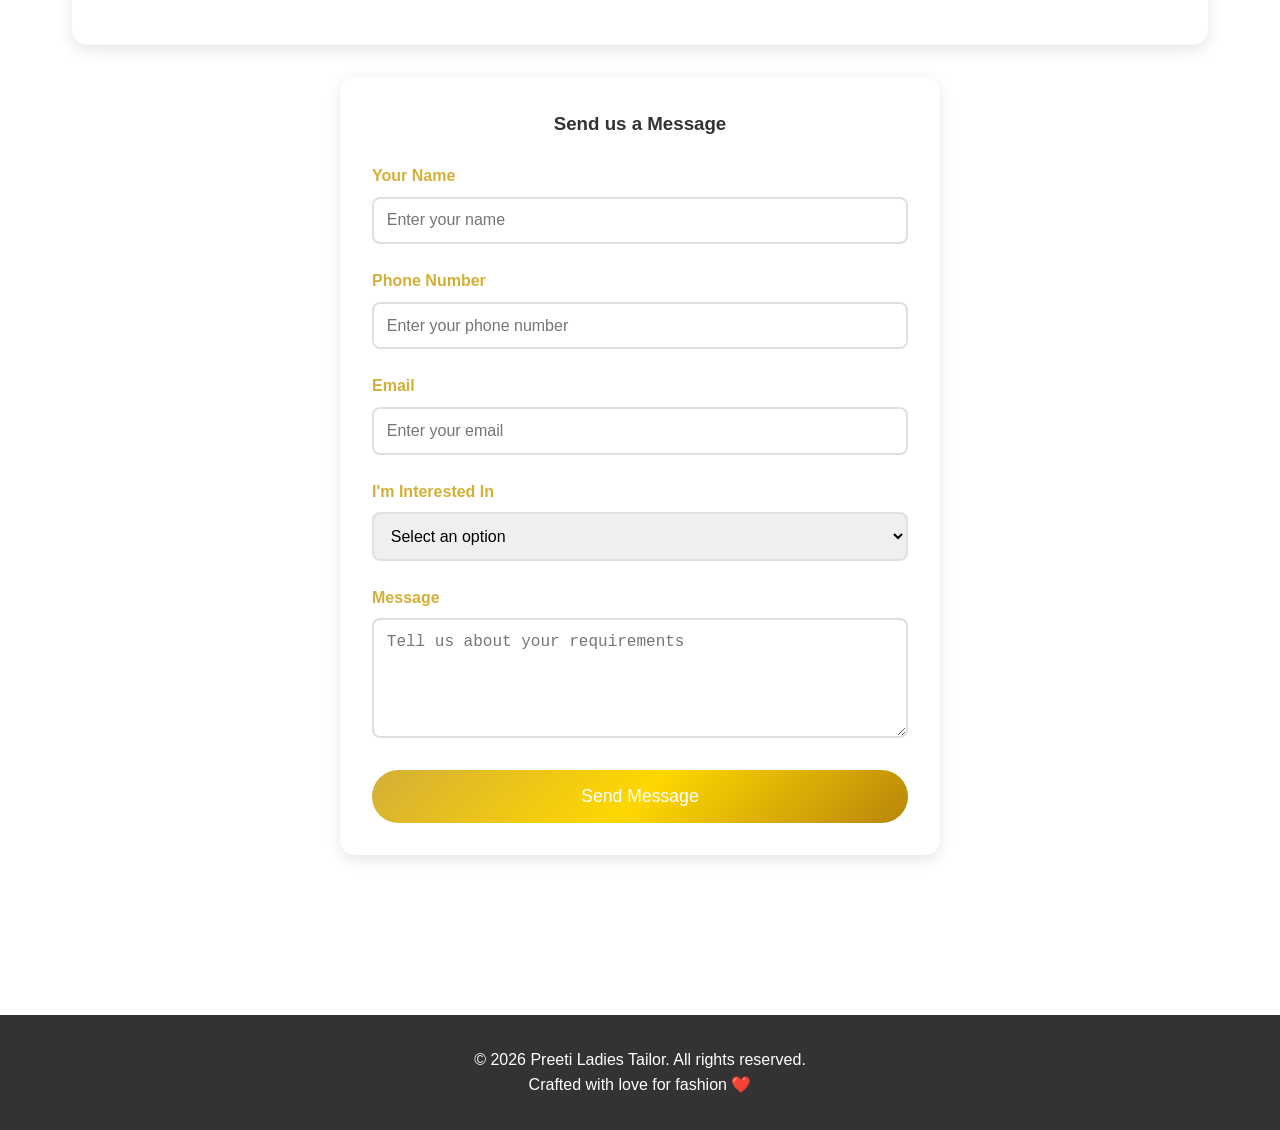
==== commit 76f01ecd: "Update index.html" ====
--- a/index.html
+++ b/index.html
@@ -4,6 +4,7 @@
     <meta charset="UTF-8">
     <meta name="viewport" content="width=device-width, initial-scale=1.0">
     <title>Preeti Ladies Tailor - Ladies Dresses & Stitching Classes</title>
+    <link rel="icon" type="image/x-icon" href="https://lh3.googleusercontent.com/DD1UxKoYJ4xqawcEpyTj0KAjnKESZaVG5_WpSO6Ov834T6PlDcBCAYKQ8sV4XToDPL5lEGGHrfTT-MdUsA=w1369">
     <style>
         * {
             margin: 0;
@@ -18,7 +19,7 @@
         }
 
         header {
-            background: linear-gradient(135deg, #667eea 0%, #764ba2 100%);
+            background: linear-gradient(135deg, #D4AF37 0%, #FFD700 50%, #B8860B 100%);
             color: white;
             padding: 1rem 0;
             position: sticky;
@@ -34,11 +35,35 @@
             justify-content: space-between;
             align-items: center;
             padding: 0 2rem;
+            position: relative;
         }
 
         .logo {
             font-size: 1.8rem;
             font-weight: bold;
+            z-index: 1001;
+        }
+
+        .logo img {
+            height: 50px;
+            width: auto;
+            object-fit: contain;
+        }
+
+        .menu-toggle {
+            display: none;
+            flex-direction: column;
+            gap: 5px;
+            cursor: pointer;
+            z-index: 1001;
+        }
+
+        .menu-toggle span {
+            width: 30px;
+            height: 3px;
+            background: white;
+            border-radius: 3px;
+            transition: all 0.3s;
         }
 
         nav ul {
@@ -48,18 +73,22 @@
         }
 
         nav a {
-            color: white;
+            color: black;
             text-decoration: none;
             transition: opacity 0.3s;
-        }
+            font-size: 1rem;
+            font-style: italic;
+            font-weight: bold;
+        }
+
 
         nav a:hover {
             opacity: 0.8;
         }
 
         .hero {
-            background: linear-gradient(135deg, #667eea 0%, #764ba2 100%);
-            color: white;
+            background: linear-gradient(135deg, #D4AF37 0%, #FFD700 50%, #B8860B 100%);
+            color: black;
             text-align: center;
             padding: 5rem 2rem;
         }
@@ -77,8 +106,8 @@
         .btn {
             display: inline-block;
             padding: 1rem 2rem;
-            background: white;
-            color: #667eea;
+            background: black;
+            color: #D4AF37;
             text-decoration: none;
             border-radius: 50px;
             font-weight: bold;
@@ -100,7 +129,7 @@
             font-size: 2.5rem;
             margin-bottom: 2rem;
             text-align: center;
-            color: #667eea;
+            color: #D4AF37;
         }
 
         .services {
@@ -124,7 +153,7 @@
         }
 
         .service-card h3 {
-            color: #667eea;
+            color: #D4AF37;
             margin-bottom: 1rem;
             font-size: 1.5rem;
         }
@@ -154,8 +183,10 @@
         .gallery-item img {
             width: 100%;
             height: 100%;
-            object-fit: cover;
+            object-fit: contain;
+            object-position: center;
             display: block;
+            background: white;
         }
 
         .contact-form {
@@ -175,7 +206,7 @@
             display: block;
             margin-bottom: 0.5rem;
             font-weight: bold;
-            color: #667eea;
+            color: #D4AF37;
         }
 
         input, textarea, select {
@@ -189,7 +220,7 @@
 
         input:focus, textarea:focus, select:focus {
             outline: none;
-            border-color: #667eea;
+            border-color: #D4AF37;
         }
 
         textarea {
@@ -198,7 +229,7 @@
         }
 
         button {
-            background: linear-gradient(135deg, #667eea 0%, #764ba2 100%);
+            background: linear-gradient(135deg, #D4AF37 0%, #FFD700 50%, #B8860B 100%);
             color: white;
             padding: 1rem 3rem;
             border: none;
@@ -295,21 +326,69 @@
         }
 
         @media (max-width: 768px) {
+            .menu-toggle {
+                display: flex;
+            }
+
             nav ul {
+                position: fixed;
+                top: 0;
+                right: -100%;
+                height: 100vh;
+                width: 70%;
+                background: linear-gradient(135deg, #D4AF37 0%, #FFD700 50%, #B8860B 100%);
                 flex-direction: column;
-                gap: 1rem;
+                justify-content: center;
+                align-items: center;
+                gap: 2rem;
+                transition: right 0.3s ease;
+                z-index: 1000;
+                box-shadow: -5px 0 15px rgba(0,0,0,0.3);
+            }
+
+            nav ul.active {
+                right: 0;
+            }
+
+            nav a {
+                font-size: 1.3rem;
+            }
+
+            .logo {
+                font-size: 1.3rem;
+            }
+
+            .logo img {
+                height: 40px;
             }
 
             .hero h1 {
                 font-size: 2rem;
             }
 
+            .hero p {
+                font-size: 1.1rem;
+            }
+
             h2 {
-                font-size: 2rem;
+                font-size: 1.8rem;
             }
 
             .gallery {
                 grid-template-columns: 1fr;
+            }
+
+            .quick-contact {
+                flex-direction: column;
+            }
+
+            .contact-btn {
+                width: 100%;
+                justify-content: center;
+            }
+
+            .service-card h3 {
+                font-size: 1.3rem;
             }
         }
     </style>
@@ -317,13 +396,23 @@
 <body>
     <header>
         <nav>
-            <div class="logo">Preeti Ladies Tailor</div>
-            <ul>
-                <li><a href="#home">Home</a></li>
-                <li><a href="#services">Services</a></li>
-                <li><a href="#gallery">Gallery</a></li>
-                <li><a href="#classes">Classes</a></li>
-                <li><a href="#contact">Contact</a></li>
+            <div class="logo">
+                <img src="logo2.png" alt="Preeti Ladies Tailor Logo">
+            </div>
+            
+            <!-- Mobile Menu Toggle -->
+            <div class="menu-toggle" onclick="toggleMenu()">
+                <span></span>
+                <span></span>
+                <span></span>
+            </div>
+            
+            <ul id="navMenu">
+                <li><a href="#home" onclick="closeMenu()">Home</a></li>
+                <li><a href="#services" onclick="closeMenu()">Services</a></li>
+                <li><a href="#gallery" onclick="closeMenu()">Gallery</a></li>
+                <li><a href="#classes" onclick="closeMenu()">Classes</a></li>
+                <li><a href="#contact" onclick="closeMenu()">Contact</a></li>
             </ul>
         </nav>
     </header>
@@ -418,9 +507,7 @@
         
         <!-- Google Map -->
         <div class="map-container">
-          <iframe src="https://www.google.com/maps/embed?pb=!1m18!1m12!1m3!1d356.7035676461246!2d72.99611227853002!3d19.156443320596104!2m3!1f0!2f0!3f0!3m2!1i1024!2i768!4f13.1!3m3!1m2!    
-           1s0x3be7bf4c55c504db%3A0x46c9cb57a7237846!2sPreeti%20Ladies%20Tailor!5e0!3m2!1sen!2sin!4v1777610479865!5m2!1sen!2sin" width="600" height="450" style="border:0;" 
-           allowfullscreen="" loading="lazy" referrerpolicy="no-referrer-when-downgrade"></iframe>
+            <iframe src="https://www.google.com/maps/embed?pb=!1m18!1m12!1m3!1d3769.0!2d72.99!3d19.15!2m3!1f0!2f0!3f0!3m2!1i1024!2i768!4f13.1!3m3!1m2!1s0x0%3A0x0!2zMTnCsDA5JzAwLjAiTiA3MsKwNTknMjQuMCJF!5e0!3m2!1sen!2sin!4v1234567890" allowfullscreen="" loading="lazy"></iframe>
         </div>
         
         <div class="contact-form">
@@ -475,6 +562,17 @@
     </footer>
 
     <script>
+        // Mobile Menu Toggle
+        function toggleMenu() {
+            const navMenu = document.getElementById('navMenu');
+            navMenu.classList.toggle('active');
+        }
+
+        function closeMenu() {
+            const navMenu = document.getElementById('navMenu');
+            navMenu.classList.remove('active');
+        }
+
         // Smooth scrolling
         document.querySelectorAll('a[href^="#"]').forEach(anchor => {
             anchor.addEventListener('click', function (e) {
@@ -483,6 +581,16 @@
                 target.scrollIntoView({ behavior: 'smooth' });
             });
         });
+
+        // Close menu when clicking outside
+        document.addEventListener('click', function(event) {
+            const navMenu = document.getElementById('navMenu');
+            const menuToggle = document.querySelector('.menu-toggle');
+            
+            if (!navMenu.contains(event.target) && !menuToggle.contains(event.target)) {
+                navMenu.classList.remove('active');
+            }
+        });
     </script>
 </body>
 </html>
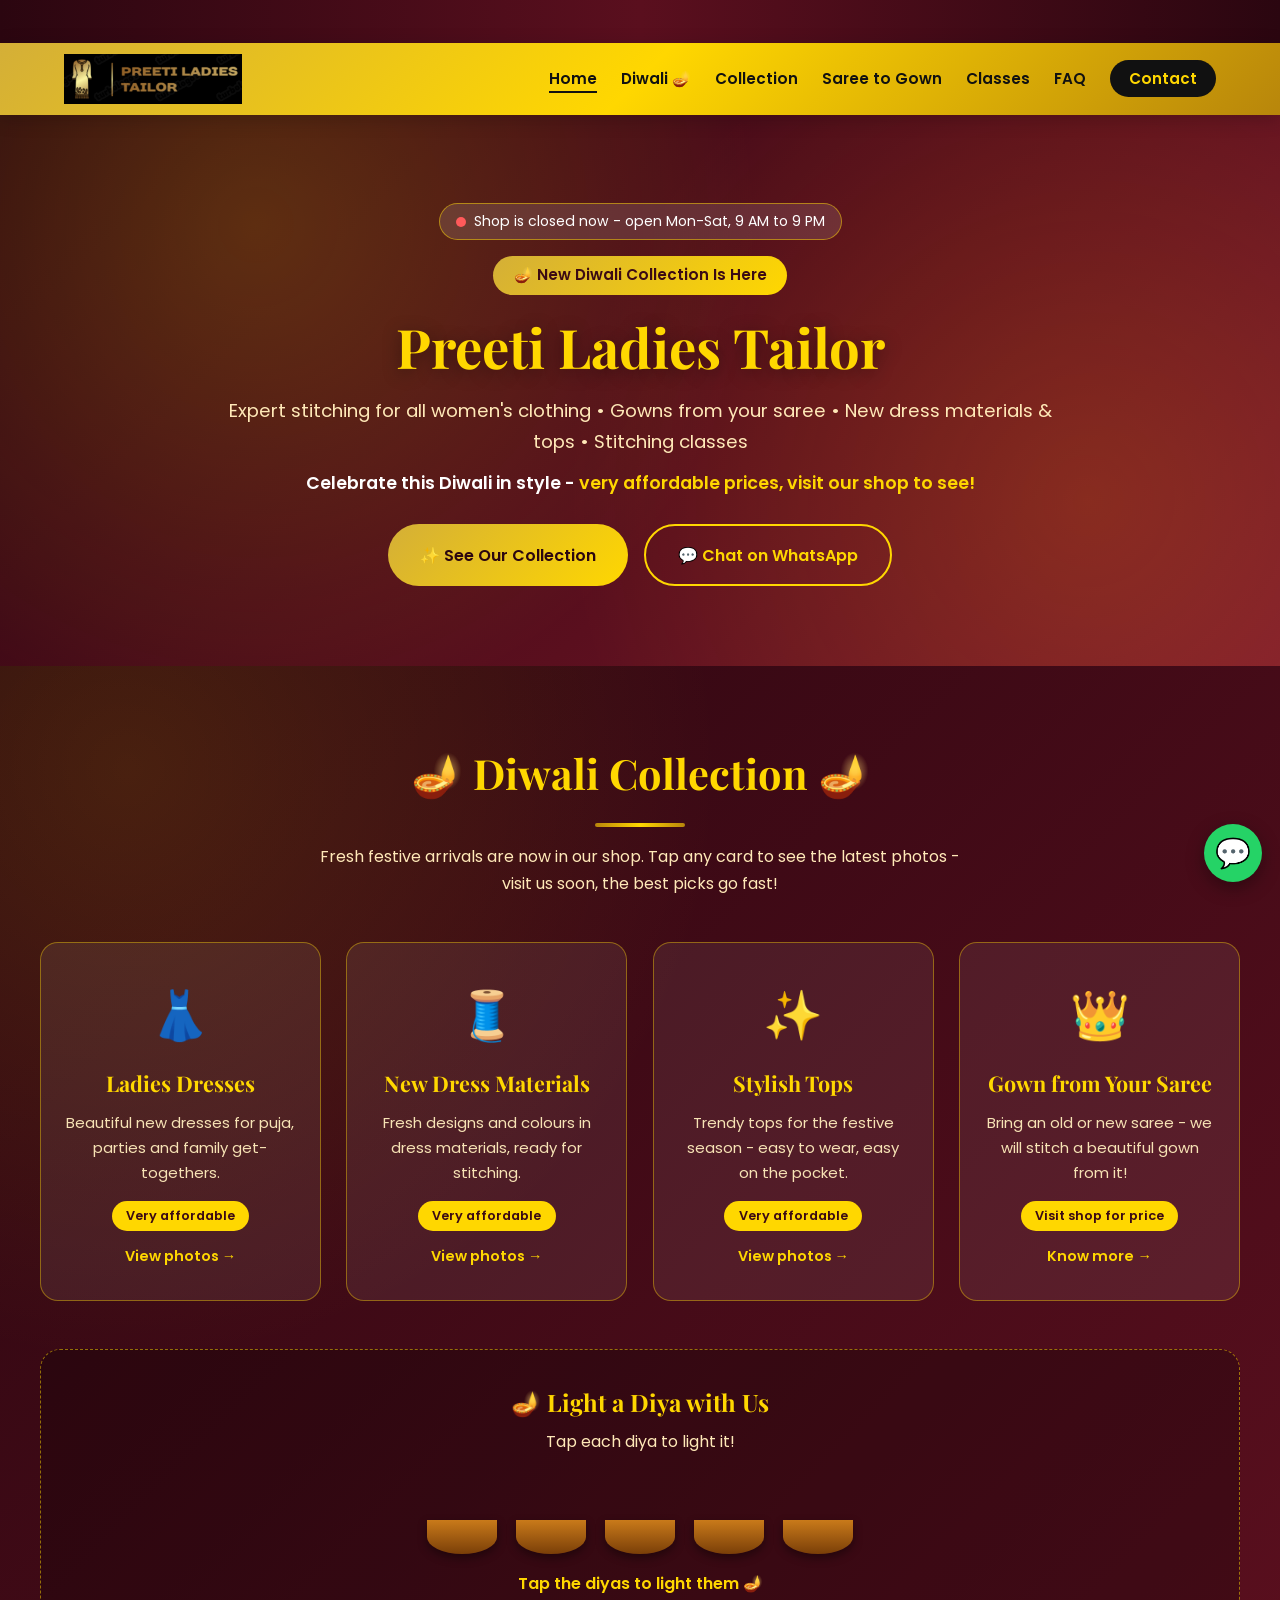
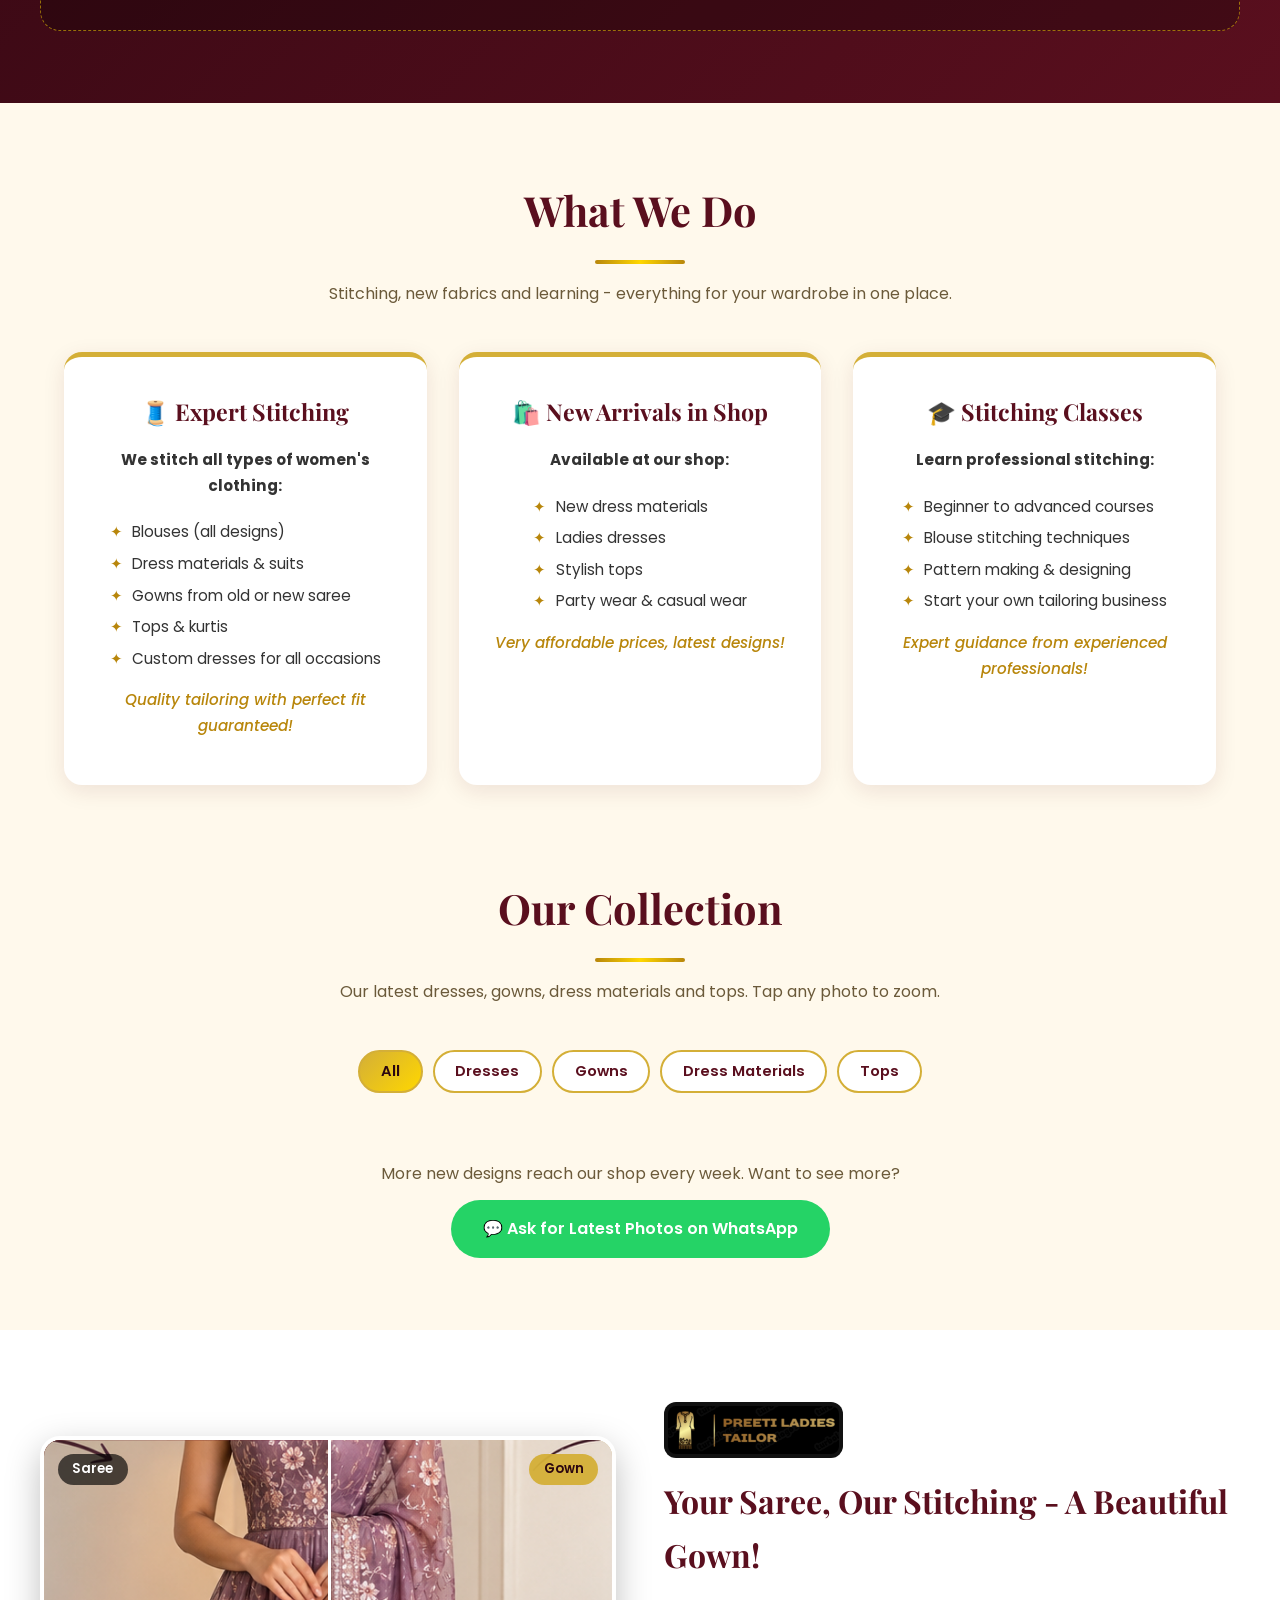
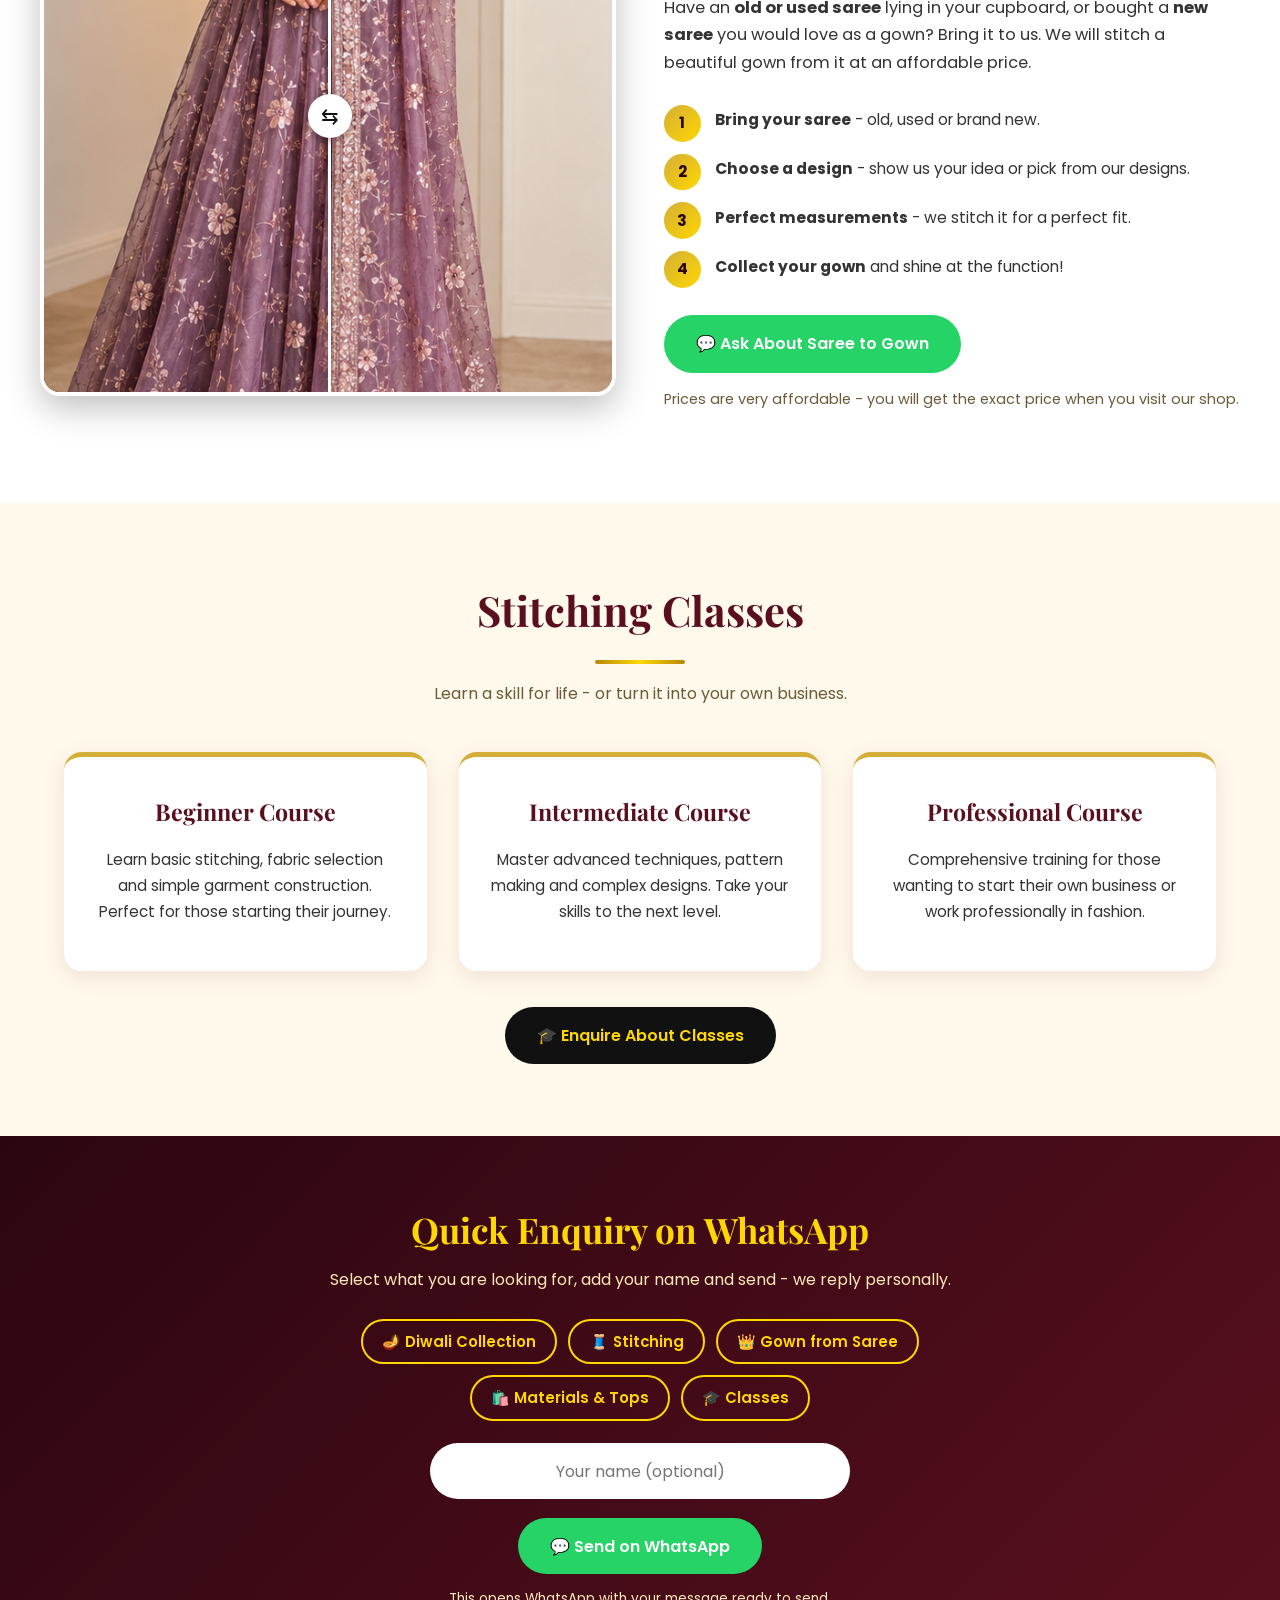
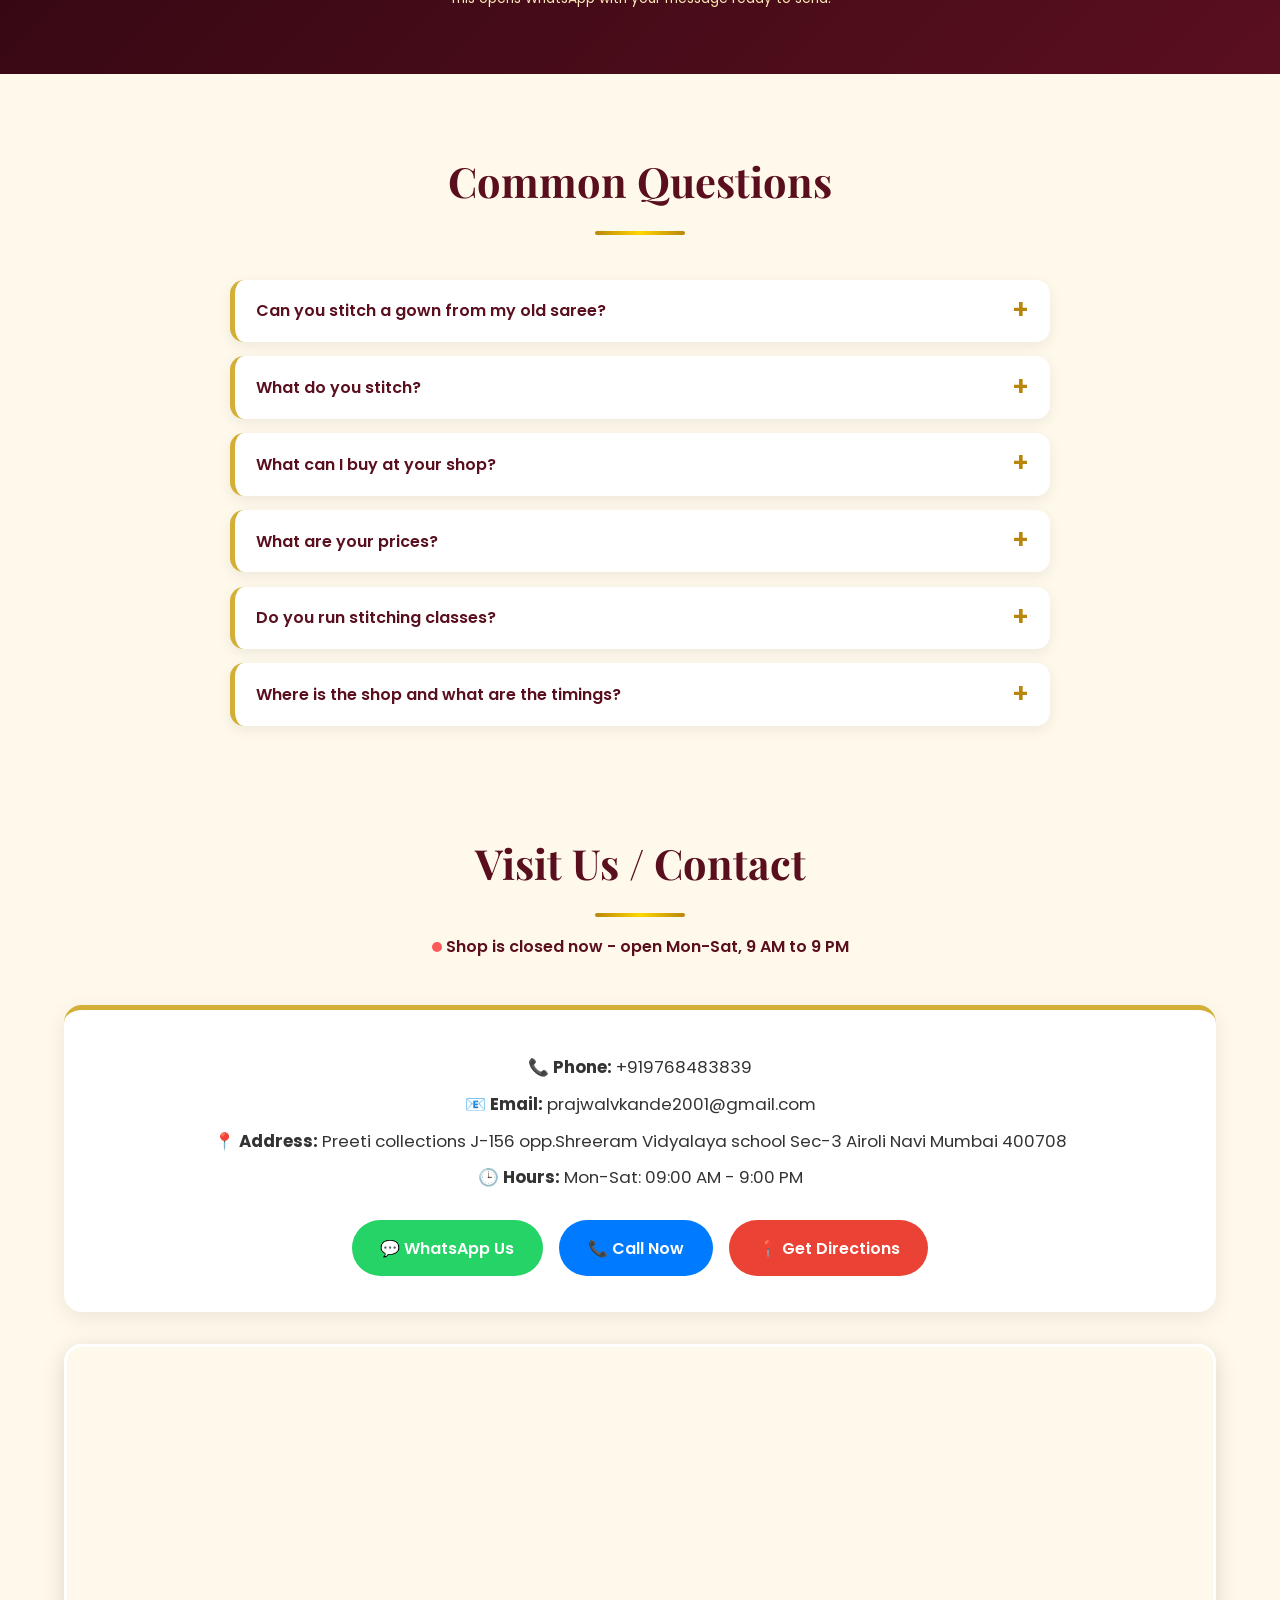
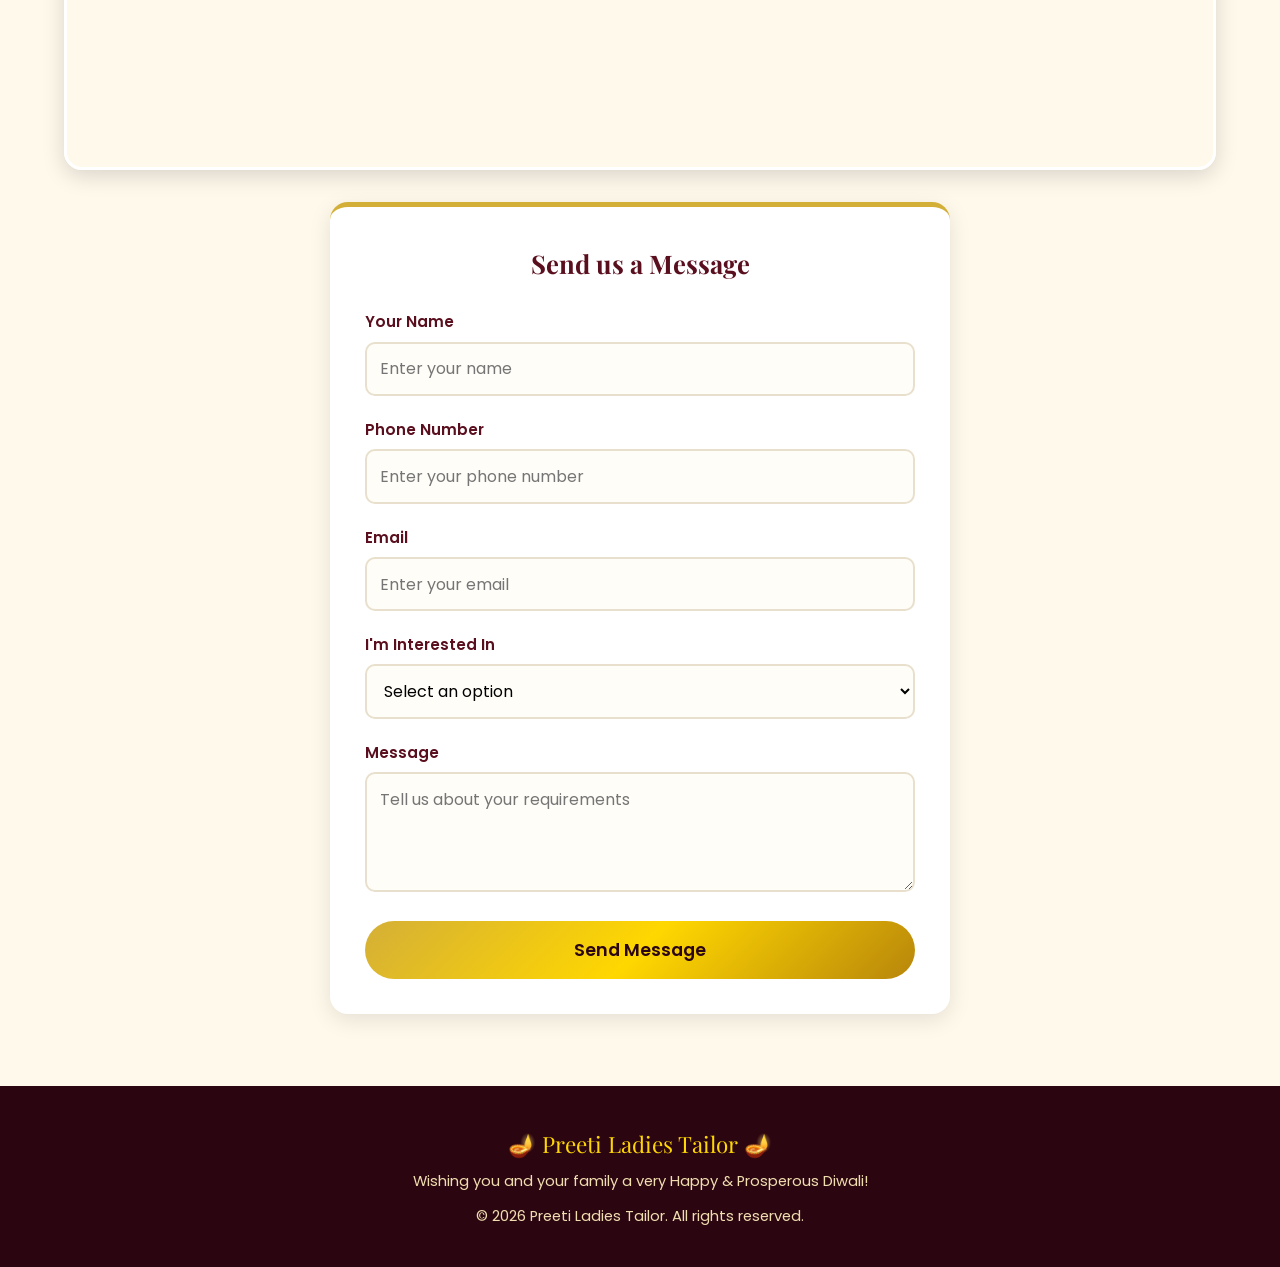
==== commit 28fb31c9: "new code for diwali offers" ====
--- a/index.html
+++ b/index.html
@@ -3,594 +3,409 @@
 <head>
     <meta charset="UTF-8">
     <meta name="viewport" content="width=device-width, initial-scale=1.0">
-    <title>Preeti Ladies Tailor - Ladies Dresses & Stitching Classes</title>
+    <title>Preeti Ladies Tailor - Diwali Collection, Gown from Saree, Stitching & Classes | Airoli, Navi Mumbai</title>
+    <meta name="description" content="Preeti Ladies Tailor, Airoli Navi Mumbai: expert ladies stitching, gowns stitched from your old or new saree, new dress materials, tops, Diwali collection and stitching classes at very affordable prices.">
     <link rel="icon" type="image/x-icon" href="https://lh3.googleusercontent.com/DD1UxKoYJ4xqawcEpyTj0KAjnKESZaVG5_WpSO6Ov834T6PlDcBCAYKQ8sV4XToDPL5lEGGHrfTT-MdUsA=w1369">
-    <style>
-        * {
-            margin: 0;
-            padding: 0;
-            box-sizing: border-box;
-        }
-
-        body {
-            font-family: 'Segoe UI', Tahoma, Geneva, Verdana, sans-serif;
-            line-height: 1.6;
-            color: #333;
-        }
-
-        header {
-            background: linear-gradient(135deg, #D4AF37 0%, #FFD700 50%, #B8860B 100%);
-            color: white;
-            padding: 1rem 0;
-            position: sticky;
-            top: 0;
-            z-index: 1000;
-            box-shadow: 0 2px 10px rgba(0,0,0,0.1);
-        }
-
-        nav {
-            max-width: 1200px;
-            margin: 0 auto;
-            display: flex;
-            justify-content: space-between;
-            align-items: center;
-            padding: 0 2rem;
-            position: relative;
-        }
-
-        .logo {
-            font-size: 1.8rem;
-            font-weight: bold;
-            z-index: 1001;
-        }
-
-        .logo img {
-            height: 50px;
-            width: auto;
-            object-fit: contain;
-        }
-
-        .menu-toggle {
-            display: none;
-            flex-direction: column;
-            gap: 5px;
-            cursor: pointer;
-            z-index: 1001;
-        }
-
-        .menu-toggle span {
-            width: 30px;
-            height: 3px;
-            background: white;
-            border-radius: 3px;
-            transition: all 0.3s;
-        }
-
-        nav ul {
-            list-style: none;
-            display: flex;
-            gap: 2rem;
-        }
-
-        nav a {
-            color: black;
-            text-decoration: none;
-            transition: opacity 0.3s;
-            font-size: 1rem;
-            font-style: italic;
-            font-weight: bold;
-        }
-
-
-        nav a:hover {
-            opacity: 0.8;
-        }
-
-        .hero {
-            background: linear-gradient(135deg, #D4AF37 0%, #FFD700 50%, #B8860B 100%);
-            color: black;
-            text-align: center;
-            padding: 5rem 2rem;
-        }
-
-        .hero h1 {
-            font-size: 3rem;
-            margin-bottom: 1rem;
-        }
-
-        .hero p {
-            font-size: 1.3rem;
-            margin-bottom: 2rem;
-        }
-
-        .btn {
-            display: inline-block;
-            padding: 1rem 2rem;
-            background: black;
-            color: #D4AF37;
-            text-decoration: none;
-            border-radius: 50px;
-            font-weight: bold;
-            transition: transform 0.3s, box-shadow 0.3s;
-        }
-
-        .btn:hover {
-            transform: translateY(-3px);
-            box-shadow: 0 10px 20px rgba(0,0,0,0.2);
-        }
-
-        section {
-            max-width: 1200px;
-            margin: 0 auto;
-            padding: 4rem 2rem;
-        }
-
-        h2 {
-            font-size: 2.5rem;
-            margin-bottom: 2rem;
-            text-align: center;
-            color: #D4AF37;
-        }
-
-        .services {
-            display: grid;
-            grid-template-columns: repeat(auto-fit, minmax(300px, 1fr));
-            gap: 2rem;
-            margin-top: 3rem;
-        }
-
-        .service-card {
-            background: white;
-            padding: 2rem;
-            border-radius: 15px;
-            box-shadow: 0 5px 15px rgba(0,0,0,0.1);
-            transition: transform 0.3s;
-            text-align: center;
-        }
-
-        .service-card:hover {
-            transform: translateY(-10px);
-        }
-
-        .service-card h3 {
-            color: #D4AF37;
-            margin-bottom: 1rem;
-            font-size: 1.5rem;
-        }
-
-        .gallery {
-            display: grid;
-            grid-template-columns: repeat(auto-fit, minmax(280px, 1fr));
-            gap: 2rem;
-            margin-top: 3rem;
-        }
-
-        .gallery-item {
-            width: 100%;
-            height: 350px;
-            background: #f5f5f5;
-            border-radius: 15px;
-            overflow: hidden;
-            box-shadow: 0 5px 15px rgba(0,0,0,0.1);
-            transition: transform 0.3s, box-shadow 0.3s;
-        }
-
-        .gallery-item:hover {
-            transform: translateY(-10px);
-            box-shadow: 0 10px 25px rgba(0,0,0,0.2);
-        }
-
-        .gallery-item img {
-            width: 100%;
-            height: 100%;
-            object-fit: contain;
-            object-position: center;
-            display: block;
-            background: white;
-        }
-
-        .contact-form {
-            max-width: 600px;
-            margin: 2rem auto;
-            background: white;
-            padding: 2rem;
-            border-radius: 15px;
-            box-shadow: 0 5px 15px rgba(0,0,0,0.1);
-        }
-
-        .form-group {
-            margin-bottom: 1.5rem;
-        }
-
-        label {
-            display: block;
-            margin-bottom: 0.5rem;
-            font-weight: bold;
-            color: #D4AF37;
-        }
-
-        input, textarea, select {
-            width: 100%;
-            padding: 0.8rem;
-            border: 2px solid #e0e0e0;
-            border-radius: 8px;
-            font-size: 1rem;
-            transition: border-color 0.3s;
-        }
-
-        input:focus, textarea:focus, select:focus {
-            outline: none;
-            border-color: #D4AF37;
-        }
-
-        textarea {
-            resize: vertical;
-            min-height: 120px;
-        }
-
-        button {
-            background: linear-gradient(135deg, #D4AF37 0%, #FFD700 50%, #B8860B 100%);
-            color: white;
-            padding: 1rem 3rem;
-            border: none;
-            border-radius: 50px;
-            font-size: 1.1rem;
-            cursor: pointer;
-            transition: transform 0.3s;
-            width: 100%;
-        }
-
-        button:hover {
-            transform: translateY(-3px);
-        }
-
-        footer {
-            background: #333;
-            color: white;
-            text-align: center;
-            padding: 2rem;
-            margin-top: 4rem;
-        }
-
-        .contact-info {
-            background: #f8f9fa;
-            padding: 2rem;
-            border-radius: 15px;
-            margin-bottom: 2rem;
-            text-align: center;
-        }
-
-        .contact-info p {
-            margin: 0.5rem 0;
-            font-size: 1.1rem;
-        }
-
-        .quick-contact {
-            display: flex;
-            gap: 1rem;
-            justify-content: center;
-            margin-top: 2rem;
-            flex-wrap: wrap;
-        }
-
-        .contact-btn {
-            display: inline-flex;
-            align-items: center;
-            gap: 0.5rem;
-            padding: 1rem 2rem;
-            border-radius: 50px;
-            text-decoration: none;
-            font-weight: bold;
-            transition: transform 0.3s, box-shadow 0.3s;
-            color: white;
-        }
-
-        .contact-btn:hover {
-            transform: translateY(-3px);
-            box-shadow: 0 5px 15px rgba(0,0,0,0.3);
-        }
-
-        .whatsapp-btn {
-            background: #25D366;
-        }
-
-        .call-btn {
-            background: #007bff;
-        }
-
-        .map-btn {
-            background: #EA4335;
-        }
-
-        .map-container {
-            margin: 2rem 0;
-            border-radius: 15px;
-            overflow: hidden;
-            box-shadow: 0 5px 15px rgba(0,0,0,0.1);
-        }
-
-        .map-container iframe {
-            width: 100%;
-            height: 400px;
-            border: none;
-        }
-
-        .success-message {
-            display: none;
-            background: #d4edda;
-            color: #155724;
-            padding: 1rem;
-            border-radius: 8px;
-            margin-top: 1rem;
-            text-align: center;
-        }
-
-        @media (max-width: 768px) {
-            .menu-toggle {
-                display: flex;
-            }
-
-            nav ul {
-                position: fixed;
-                top: 0;
-                right: -100%;
-                height: 100vh;
-                width: 70%;
-                background: linear-gradient(135deg, #D4AF37 0%, #FFD700 50%, #B8860B 100%);
-                flex-direction: column;
-                justify-content: center;
-                align-items: center;
-                gap: 2rem;
-                transition: right 0.3s ease;
-                z-index: 1000;
-                box-shadow: -5px 0 15px rgba(0,0,0,0.3);
-            }
-
-            nav ul.active {
-                right: 0;
-            }
-
-            nav a {
-                font-size: 1.3rem;
-            }
-
-            .logo {
-                font-size: 1.3rem;
-            }
-
-            .logo img {
-                height: 40px;
-            }
-
-            .hero h1 {
-                font-size: 2rem;
-            }
-
-            .hero p {
-                font-size: 1.1rem;
-            }
-
-            h2 {
-                font-size: 1.8rem;
-            }
-
-            .gallery {
-                grid-template-columns: 1fr;
-            }
-
-            .quick-contact {
-                flex-direction: column;
-            }
-
-            .contact-btn {
-                width: 100%;
-                justify-content: center;
-            }
-
-            .service-card h3 {
-                font-size: 1.3rem;
-            }
-        }
-    </style>
+    <link rel="preconnect" href="https://fonts.googleapis.com">
+    <link rel="preconnect" href="https://fonts.gstatic.com" crossorigin>
+    <link href="https://fonts.googleapis.com/css2?family=Playfair+Display:wght@600;700;800&family=Poppins:wght@400;500;600&display=swap" rel="stylesheet">
+    <script>document.documentElement.classList.add('js');</script>
+    <link rel="stylesheet" href="style.css">
 </head>
 <body>
+
+    <div class="progress" id="progress"></div>
+
+    <!-- Scrolling announcements (edit messages in script.js) -->
+    <div class="announce"><div class="ticker" id="ticker"></div></div>
+
     <header>
         <nav>
             <div class="logo">
-                <img src="logo2.png" alt="Preeti Ladies Tailor Logo">
-            </div>
-            
-            <!-- Mobile Menu Toggle -->
-            <div class="menu-toggle" onclick="toggleMenu()">
-                <span></span>
-                <span></span>
-                <span></span>
-            </div>
-            
+                <img src="logo2.png" alt="Preeti Ladies Tailor Logo"
+                     onerror="this.style.display='none'; this.nextElementSibling.style.display='block';">
+                <span class="logo-text">Preeti Ladies Tailor</span>
+            </div>
+
+            <div class="menu-toggle" id="menuToggle" aria-label="Open menu">
+                <span></span><span></span><span></span>
+            </div>
+
             <ul id="navMenu">
-                <li><a href="#home" onclick="closeMenu()">Home</a></li>
-                <li><a href="#services" onclick="closeMenu()">Services</a></li>
-                <li><a href="#gallery" onclick="closeMenu()">Gallery</a></li>
-                <li><a href="#classes" onclick="closeMenu()">Classes</a></li>
-                <li><a href="#contact" onclick="closeMenu()">Contact</a></li>
+                <li><a href="#home">Home</a></li>
+                <li><a href="#diwali">Diwali 🪔</a></li>
+                <li><a href="#collection">Collection</a></li>
+                <li><a href="#gown">Saree to Gown</a></li>
+                <li><a href="#classes">Classes</a></li>
+                <li><a href="#faq">FAQ</a></li>
+                <li><a href="#contact" class="nav-cta">Contact</a></li>
             </ul>
         </nav>
     </header>
 
+    <!-- ================= HERO ================= -->
     <section id="home" class="hero">
-        <h1>Welcome to Preeti Ladies Tailor</h1>
-        <p>Your Destination for Beautiful Dresses & Professional Stitching</p>
-        <a href="#contact" class="btn">Get in Touch</a>
-    </section>
-
+        <div class="hero-inner">
+            <div class="status-pill js-status"></div>
+            <span class="diwali-badge">🪔 New Diwali Collection Is Here</span>
+            <h1>Preeti Ladies Tailor</h1>
+            <p class="sub">Expert stitching for all women's clothing &bull; Gowns from your saree &bull; New dress materials &amp; tops &bull; Stitching classes</p>
+            <p class="price-line">Celebrate this Diwali in style - <span>very affordable prices, visit our shop to see!</span></p>
+
+            <div id="countdownWrap">
+                <div class="countdown-title" id="countdownTitle"></div>
+                <div class="countdown">
+                    <div class="box"><span class="num" id="cdDays">00</span><span class="lbl">Days</span></div>
+                    <div class="box"><span class="num" id="cdHours">00</span><span class="lbl">Hours</span></div>
+                    <div class="box"><span class="num" id="cdMins">00</span><span class="lbl">Mins</span></div>
+                    <div class="box"><span class="num" id="cdSecs">00</span><span class="lbl">Secs</span></div>
+                </div>
+            </div>
+
+            <div class="hero-btns">
+                <a href="#collection" class="btn btn-gold">✨ See Our Collection</a>
+                <a href="https://wa.me/919768483839?text=Hi%2C%20I%20want%20to%20know%20about%20your%20Diwali%20collection" target="_blank" rel="noopener" class="btn btn-outline">💬 Chat on WhatsApp</a>
+            </div>
+        </div>
+    </section>
+
+    <!-- ================= DIWALI ================= -->
+    <div class="diwali-wrap on-dark full" id="diwali">
+        <div class="inner">
+            <div class="section-head reveal">
+                <h2>🪔 Diwali Collection 🪔</h2>
+                <div class="divider"></div>
+                <p>Fresh festive arrivals are now in our shop. Tap any card to see the latest photos - visit us soon, the best picks go fast!</p>
+            </div>
+
+            <div class="diwali-grid">
+                <a href="#collection" class="diwali-card reveal" data-filter="dresses">
+                    <div class="icon">👗</div>
+                    <h3>Ladies Dresses</h3>
+                    <p>Beautiful new dresses for puja, parties and family get-togethers.</p>
+                    <span class="tag">Very affordable</span>
+                    <span class="see-link">View photos →</span>
+                </a>
+                <a href="#collection" class="diwali-card reveal" data-filter="materials">
+                    <div class="icon">🧵</div>
+                    <h3>New Dress Materials</h3>
+                    <p>Fresh designs and colours in dress materials, ready for stitching.</p>
+                    <span class="tag">Very affordable</span>
+                    <span class="see-link">View photos →</span>
+                </a>
+                <a href="#collection" class="diwali-card reveal" data-filter="tops">
+                    <div class="icon">✨</div>
+                    <h3>Stylish Tops</h3>
+                    <p>Trendy tops for the festive season - easy to wear, easy on the pocket.</p>
+                    <span class="tag">Very affordable</span>
+                    <span class="see-link">View photos →</span>
+                </a>
+                <a href="#gown" class="diwali-card reveal">
+                    <div class="icon">👑</div>
+                    <h3>Gown from Your Saree</h3>
+                    <p>Bring an old or new saree - we will stitch a beautiful gown from it!</p>
+                    <span class="tag">Visit shop for price</span>
+                    <span class="see-link">Know more →</span>
+                </a>
+            </div>
+
+            <div class="diya-box reveal">
+                <h3>🪔 Light a Diya with Us</h3>
+                <p>Tap each diya to light it!</p>
+                <div class="diyas">
+                    <button class="diya" type="button" aria-label="Light diya 1"><span class="flame"></span><span class="bowl"></span></button>
+                    <button class="diya" type="button" aria-label="Light diya 2"><span class="flame"></span><span class="bowl"></span></button>
+                    <button class="diya" type="button" aria-label="Light diya 3"><span class="flame"></span><span class="bowl"></span></button>
+                    <button class="diya" type="button" aria-label="Light diya 4"><span class="flame"></span><span class="bowl"></span></button>
+                    <button class="diya" type="button" aria-label="Light diya 5"><span class="flame"></span><span class="bowl"></span></button>
+                </div>
+                <div class="diya-msg" id="diyaMsg">Tap the diyas to light them 🪔</div>
+            </div>
+        </div>
+    </div>
+
+    <!-- ================= SERVICES ================= -->
     <section id="services">
-        <h2>Our Services</h2>
-        <div class="services">
-            <div class="service-card">
-                <h3>🎨 Ready-Made Dresses</h3>
-                <p>Explore our collection of beautiful, ready-to-wear ladies' dresses for every occasion. From casual wear to party outfits, we have it all.</p>
-            </div>
-            <div class="service-card">
-                <h3>✂️ Custom Stitching</h3>
-                <p>Get your dream outfit custom-stitched to perfection. Bring your design or choose from our catalog. Perfect fit guaranteed!</p>
-            </div>
-            <div class="service-card">
-                <h3>📚 Stitching Classes</h3>
-                <p>Learn the art of stitching from experienced professionals. Beginner to advanced courses available. Start your creative journey today!</p>
-            </div>
-        </div>
-    </section>
-
-    <section id="gallery">
-        <h2>Our Collection</h2>
-        <div class="gallery">
-            <div class="gallery-item">
-                <img src="https://lh3.googleusercontent.com/p/AF1QipMqpEtj2TXH0FcUZHhU4Hb8YLmhsjs64-PKlywI=s1360-w1360-h1020-rw" alt="Casual Wear">
-            </div>
-            <div class="gallery-item">
-                <img src="https://lh3.googleusercontent.com/p/AF1QipMM50NsNIrv69XCV2cINPX9Q9qzjawFogoxFZUC=s1360-w1360-h1020-rw" alt="Party Dresses">
-            </div>
-            <div class="gallery-item">
-                <img src="https://images.unsplash.com/photo-1610030469983-98e550d6193c?w=500&h=500&fit=crop" alt="Traditional Outfits">
-            </div>
-            <div class="gallery-item">
-                <img src="https://images.unsplash.com/photo-1572804013309-59a88b7e92f1?w=500&h=500&fit=crop" alt="Western Collection">
-            </div>
-            <div class="gallery-item">
-                <img src="https://images.unsplash.com/photo-1496747611176-843222e1e57c?w=500&h=500&fit=crop" alt="Custom Designs">
-            </div>
-            <div class="gallery-item">
-                <img src="https://images.unsplash.com/photo-1562157873-818bc0726f68?w=500&h=500&fit=crop" alt="Student Work">
-            </div>
-        </div>
-    </section>
-
+        <div class="section-head reveal">
+            <h2>What We Do</h2>
+            <div class="divider"></div>
+            <p>Stitching, new fabrics and learning - everything for your wardrobe in one place.</p>
+        </div>
+
+        <div class="cards">
+            <div class="service-card reveal">
+                <h3>🧵 Expert Stitching</h3>
+                <p><strong>We stitch all types of women's clothing:</strong></p>
+                <ul>
+                    <li>Blouses (all designs)</li>
+                    <li>Dress materials &amp; suits</li>
+                    <li>Gowns from old or new saree</li>
+                    <li>Tops &amp; kurtis</li>
+                    <li>Custom dresses for all occasions</li>
+                </ul>
+                <p><em>Quality tailoring with perfect fit guaranteed!</em></p>
+            </div>
+
+            <div class="service-card reveal">
+                <h3>🛍️ New Arrivals in Shop</h3>
+                <p><strong>Available at our shop:</strong></p>
+                <ul>
+                    <li>New dress materials</li>
+                    <li>Ladies dresses</li>
+                    <li>Stylish tops</li>
+                    <li>Party wear &amp; casual wear</li>
+                </ul>
+                <p><em>Very affordable prices, latest designs!</em></p>
+            </div>
+
+            <div class="service-card reveal">
+                <h3>🎓 Stitching Classes</h3>
+                <p><strong>Learn professional stitching:</strong></p>
+                <ul>
+                    <li>Beginner to advanced courses</li>
+                    <li>Blouse stitching techniques</li>
+                    <li>Pattern making &amp; designing</li>
+                    <li>Start your own tailoring business</li>
+                </ul>
+                <p><em>Expert guidance from experienced professionals!</em></p>
+            </div>
+        </div>
+    </section>
+
+    <!-- ================= COLLECTION (photo gallery) ================= -->
+    <section id="collection" style="padding-top:1rem;">
+        <div class="section-head reveal">
+            <h2>Our Collection</h2>
+            <div class="divider"></div>
+            <p>Our latest dresses, gowns, dress materials and tops. Tap any photo to zoom.</p>
+        </div>
+
+        <div class="filters" id="filters"></div>
+        <div class="gallery" id="gallery"></div>
+
+        <div class="gallery-foot">
+            <p>More new designs reach our shop every week. Want to see more?</p>
+            <a class="btn btn-green" target="_blank" rel="noopener" href="https://wa.me/919768483839?text=Hi%2C%20please%20share%20your%20latest%20collection%20photos">💬 Ask for Latest Photos on WhatsApp</a>
+        </div>
+    </section>
+
+    <!-- Lightbox -->
+    <div class="lightbox" id="lightbox">
+        <button class="lb-btn lb-close" id="lbClose" aria-label="Close">×</button>
+        <button class="lb-btn lb-prev" id="lbPrev" aria-label="Previous">‹</button>
+        <img id="lbImg" src="" alt="">
+        <button class="lb-btn lb-next" id="lbNext" aria-label="Next">›</button>
+        <div class="lb-cap" id="lbCap"></div>
+    </div>
+
+    <!-- ================= SAREE TO GOWN ================= -->
+    <div class="gown-wrap full" id="gown">
+        <div class="inner">
+            <div class="gown-grid">
+
+                <!-- Before / After -->
+                <div class="reveal">
+                    <div class="ba" id="ba">
+                        <div class="ba-layer ba-before">
+                            <div class="ba-ph"><span class="big">🥻</span>Your old or new saree<small>Add photo: images/saree-before.jpg</small></div>
+                            <img src="images/saree-before.png" alt="Saree before stitching" onerror="this.remove()">
+                        </div>
+                        <div class="ba-layer ba-after" id="baAfter">
+                            <div class="ba-ph"><span class="big">👗</span>Beautiful new gown<small>Add photo: images/gown-after.jpg</small></div>
+                            <img src="images/gown-after.png" alt="Gown stitched from saree" onerror="this.remove()">
+                        </div>
+                        <span class="ba-label l">Saree</span>
+                        <span class="ba-label r">Gown</span>
+                        <div class="ba-line" id="baLine"></div>
+                        <input type="range" id="baRange" min="0" max="100" value="50" aria-label="Compare saree and gown">
+                    </div>
+                </div>
+
+                <!-- Text -->
+                <div class="gown-text reveal">
+                    <div class="gown-badge-logo">
+                        <img src="logo2.png" alt="Preeti Ladies Tailor" onerror="this.style.display='none'">
+                    </div>
+                    <h3>Your Saree, Our Stitching - A Beautiful Gown!</h3>
+                    <p>Have an <strong>old or used saree</strong> lying in your cupboard, or bought a <strong>new saree</strong> you would love as a gown? Bring it to us. We will stitch a beautiful gown from it at an affordable price.</p>
+                    <ol class="steps">
+                        <li><strong>Bring your saree</strong> - old, used or brand new.</li>
+                        <li><strong>Choose a design</strong> - show us your idea or pick from our designs.</li>
+                        <li><strong>Perfect measurements</strong> - we stitch it for a perfect fit.</li>
+                        <li><strong>Collect your gown</strong> and shine at the function!</li>
+                    </ol>
+                    <a class="btn btn-green" target="_blank" rel="noopener"
+                       href="https://wa.me/919768483839?text=Hi%2C%20I%20want%20a%20gown%20stitched%20from%20my%20saree.%20Please%20share%20details.">💬 Ask About Saree to Gown</a>
+                    <p style="margin-top:0.9rem; font-size:0.9rem; color:#6b5a3a;">Prices are very affordable - you will get the exact price when you visit our shop.</p>
+                </div>
+
+            </div>
+        </div>
+    </div>
+
+    <!-- ================= CLASSES ================= -->
     <section id="classes">
-        <h2>Stitching Classes</h2>
-        <div class="services">
-            <div class="service-card">
+        <div class="section-head reveal">
+            <h2>Stitching Classes</h2>
+            <div class="divider"></div>
+            <p>Learn a skill for life - or turn it into your own business.</p>
+        </div>
+        <div class="cards">
+            <div class="service-card reveal">
                 <h3>Beginner Course</h3>
-                <p>Learn basic stitching, fabric selection, and simple garment construction. Perfect for those starting their journey.</p>
-            </div>
-            <div class="service-card">
+                <p>Learn basic stitching, fabric selection and simple garment construction. Perfect for those starting their journey.</p>
+            </div>
+            <div class="service-card reveal">
                 <h3>Intermediate Course</h3>
-                <p>Master advanced techniques, pattern making, and complex designs. Take your skills to the next level.</p>
-            </div>
-            <div class="service-card">
+                <p>Master advanced techniques, pattern making and complex designs. Take your skills to the next level.</p>
+            </div>
+            <div class="service-card reveal">
                 <h3>Professional Course</h3>
-                <p>Comprehensive training for those wanting to start their own business or work professionally in the fashion industry.</p>
-            </div>
-        </div>
-    </section>
-
-    <section id="contact">
-        <h2>Contact Us</h2>
-        <div class="contact-info">
+                <p>Comprehensive training for those wanting to start their own business or work professionally in fashion.</p>
+            </div>
+        </div>
+        <div style="text-align:center; margin-top:2.2rem;" class="reveal">
+            <a class="btn btn-dark" target="_blank" rel="noopener" href="https://wa.me/919768483839?text=Hi%2C%20I%20want%20to%20join%20stitching%20classes.%20Please%20share%20batch%20details.">🎓 Enquire About Classes</a>
+        </div>
+    </section>
+
+    <!-- ================= QUICK ENQUIRY ================= -->
+    <div class="enquiry full">
+        <div class="enq-box reveal">
+            <h2>Quick Enquiry on WhatsApp</h2>
+            <p>Select what you are looking for, add your name and send - we reply personally.</p>
+            <div class="chips">
+                <button type="button" class="chip" data-v="Diwali collection">🪔 Diwali Collection</button>
+                <button type="button" class="chip" data-v="Stitching">🧵 Stitching</button>
+                <button type="button" class="chip" data-v="Gown from saree">👑 Gown from Saree</button>
+                <button type="button" class="chip" data-v="Dress materials / tops">🛍️ Materials &amp; Tops</button>
+                <button type="button" class="chip" data-v="Stitching classes">🎓 Classes</button>
+            </div>
+            <input type="text" id="enqName" placeholder="Your name (optional)">
+            <br>
+            <button type="button" class="btn btn-green" id="enqSend">💬 Send on WhatsApp</button>
+            <div class="enq-hint">This opens WhatsApp with your message ready to send.</div>
+        </div>
+    </div>
+
+    <!-- ================= FAQ ================= -->
+    <section id="faq">
+        <div class="section-head reveal">
+            <h2>Common Questions</h2>
+            <div class="divider"></div>
+        </div>
+        <div class="faq reveal">
+            <details>
+                <summary>Can you stitch a gown from my old saree?</summary>
+                <p>Yes! Bring your old, used or brand new saree and we will stitch a beautiful gown from it at an affordable price.</p>
+            </details>
+            <details>
+                <summary>What do you stitch?</summary>
+                <p>We stitch all women's clothing - blouses, dress materials, suits, gowns, tops, kurtis and custom dresses, with a perfect fit guaranteed.</p>
+            </details>
+            <details>
+                <summary>What can I buy at your shop?</summary>
+                <p>New dress materials, ladies dresses and stylish tops. Our Diwali collection has just arrived - visit us to see it.</p>
+            </details>
+            <details>
+                <summary>What are your prices?</summary>
+                <p>Our prices start at a very affordable range. Visit our shop to know the exact price for what you need.</p>
+            </details>
+            <details>
+                <summary>Do you run stitching classes?</summary>
+                <p>Yes - beginner, intermediate and professional courses. Message us on WhatsApp or visit the shop for batch details.</p>
+            </details>
+            <details>
+                <summary>Where is the shop and what are the timings?</summary>
+                <p>Preeti Collections, J-156, opp. Shreeram Vidyalaya School, Sector 3, Airoli, Navi Mumbai 400708. Open Monday to Saturday, 9:00 AM to 9:00 PM.</p>
+            </details>
+        </div>
+    </section>
+
+    <!-- ================= CONTACT ================= -->
+    <section id="contact" style="padding-top:1rem;">
+        <div class="section-head reveal">
+            <h2>Visit Us / Contact</h2>
+            <div class="divider"></div>
+            <p class="js-status" style="font-weight:600; color:#5a0f1e;"></p>
+        </div>
+
+        <div class="contact-info reveal">
             <p><strong>📞 Phone:</strong> +919768483839</p>
             <p><strong>📧 Email:</strong> prajwalvkande2001@gmail.com</p>
             <p><strong>📍 Address:</strong> Preeti collections J-156 opp.Shreeram Vidyalaya school Sec-3 Airoli Navi Mumbai 400708</p>
             <p><strong>🕒 Hours:</strong> Mon-Sat: 09:00 AM - 9:00 PM</p>
-            
-            <!-- Quick Contact Buttons -->
+
             <div class="quick-contact">
-                <a href="https://wa.me/919768483839?text=Hi%2C%20I%20want%20to%20inquire%20about%20your%20services" class="contact-btn whatsapp-btn" target="_blank">
-                    💬 WhatsApp Us
-                </a>
-                <a href="tel:+919768483839" class="contact-btn call-btn">
-                    📞 Call Now
-                </a>
-                <a href="https://www.google.com/maps/search/?api=1&query=Preeti+collections+J-156+Sec-3+Airoli+Navi+Mumbai" class="contact-btn map-btn" target="_blank">
-                    📍 Get Directions
-                </a>
-            </div>
-        </div>
-        
-        <!-- Google Map -->
-        <div class="map-container">
-            <iframe src="https://www.google.com/maps/embed?pb=!1m18!1m12!1m3!1d3769.0!2d72.99!3d19.15!2m3!1f0!2f0!3f0!3m2!1i1024!2i768!4f13.1!3m3!1m2!1s0x0%3A0x0!2zMTnCsDA5JzAwLjAiTiA3MsKwNTknMjQuMCJF!5e0!3m2!1sen!2sin!4v1234567890" allowfullscreen="" loading="lazy"></iframe>
-        </div>
-        
-        <div class="contact-form">
-            <h3 style="text-align: center; margin-bottom: 1.5rem;">Send us a Message</h3>
-            
+                <a href="https://wa.me/919768483839?text=Hi%2C%20I%20want%20to%20inquire%20about%20your%20services" class="contact-btn whatsapp-btn" target="_blank" rel="noopener">💬 WhatsApp Us</a>
+                <a href="tel:+919768483839" class="contact-btn call-btn">📞 Call Now</a>
+                <a href="https://www.google.com/maps/search/?api=1&query=Preeti+Ladies+Tailor+Airoli+Navi+Mumbai" class="contact-btn map-btn" target="_blank" rel="noopener">📍 Get Directions</a>
+            </div>
+        </div>
+
+        <!-- Google Map (exact shop location) -->
+        <div class="map-container reveal">
+            <iframe src="https://www.google.com/maps/embed?pb=!1m18!1m12!1m3!1d471.11074423486497!2d72.99599306833719!3d19.156468815052982!2m3!1f0!2f0!3f0!3m2!1i1024!2i768!4f13.1!3m3!1m2!1s0x3be7bf4c55c504db%3A0x46c9cb57a7237846!2sPreeti%20Ladies%20Tailor!5e0!3m2!1sen!2sin!4v1792862912302!5m2!1sen!2sin"
+                    title="Preeti Ladies Tailor location map"
+                    allowfullscreen="" loading="lazy" referrerpolicy="strict-origin-when-cross-origin"></iframe>
+        </div>
+
+        <div class="contact-form reveal">
+            <h3>Send us a Message</h3>
+
             <form action="https://formsubmit.co/prajwalvkande2001@gmail.com" method="POST">
-                <!-- FormSubmit Configuration -->
                 <input type="hidden" name="_subject" value="🔔 New Customer Inquiry - Preeti Ladies Tailor">
                 <input type="hidden" name="_captcha" value="false">
                 <input type="hidden" name="_template" value="table">
                 <input type="hidden" name="_autoresponse" value="Thank you! We received your message and will contact you soon.">
-                
+
                 <div class="form-group">
                     <label>Your Name</label>
                     <input type="text" name="Name" placeholder="Enter your name" required>
                 </div>
-                
+
                 <div class="form-group">
                     <label>Phone Number</label>
                     <input type="tel" name="Phone" placeholder="Enter your phone number" required>
                 </div>
-                
+
                 <div class="form-group">
                     <label>Email</label>
                     <input type="email" name="Email" placeholder="Enter your email" required>
                 </div>
-                
+
                 <div class="form-group">
                     <label>I'm Interested In</label>
                     <select name="Interest" required>
                         <option value="">Select an option</option>
-                        <option>Ready-Made Dresses</option>
+                        <option>Diwali Collection</option>
                         <option>Custom Stitching</option>
+                        <option>Gown from Saree</option>
+                        <option>Dress Materials / Tops</option>
                         <option>Stitching Classes</option>
                         <option>General Inquiry</option>
                     </select>
                 </div>
-                
+
                 <div class="form-group">
                     <label>Message</label>
                     <textarea name="Message" placeholder="Tell us about your requirements" required></textarea>
                 </div>
-                
+
                 <button type="submit">Send Message</button>
             </form>
         </div>
     </section>
 
     <footer>
-        <p>&copy; 2026 Preeti Ladies Tailor. All rights reserved.</p>
-        <p>Crafted with love for fashion ❤️</p>
+        <div class="brand">🪔 Preeti Ladies Tailor 🪔</div>
+        <p>Wishing you and your family a very Happy &amp; Prosperous Diwali!</p>
+        <p style="margin-top:0.6rem;">&copy; 2026 Preeti Ladies Tailor. All rights reserved.</p>
     </footer>
 
-    <script>
-        // Mobile Menu Toggle
-        function toggleMenu() {
-            const navMenu = document.getElementById('navMenu');
-            navMenu.classList.toggle('active');
-        }
-
-        function closeMenu() {
-            const navMenu = document.getElementById('navMenu');
-            navMenu.classList.remove('active');
-        }
-
-        // Smooth scrolling
-        document.querySelectorAll('a[href^="#"]').forEach(anchor => {
-            anchor.addEventListener('click', function (e) {
-                e.preventDefault();
-                const target = document.querySelector(this.getAttribute('href'));
-                target.scrollIntoView({ behavior: 'smooth' });
-            });
-        });
-
-        // Close menu when clicking outside
-        document.addEventListener('click', function(event) {
-            const navMenu = document.getElementById('navMenu');
-            const menuToggle = document.querySelector('.menu-toggle');
-            
-            if (!navMenu.contains(event.target) && !menuToggle.contains(event.target)) {
-                navMenu.classList.remove('active');
-            }
-        });
-    </script>
+    <a href="https://wa.me/919768483839?text=Hi%2C%20I%20want%20to%20inquire%20about%20your%20services" class="wa-float" target="_blank" rel="noopener" aria-label="Chat on WhatsApp">💬</a>
+    <button class="to-top" id="toTop" aria-label="Back to top">↑</button>
+
+    <script src="script.js"></script>
 </body>
 </html>
--- a/style.css
+++ b/style.css
@@ -0,0 +1,476 @@
+/* =========================================================
+   Preeti Ladies Tailor - styles
+   Colours are at the top (:root) - change them there.
+   ========================================================= */
+:root {
+    --gold: #D4AF37;
+    --gold-bright: #FFD700;
+    --gold-dark: #B8860B;
+    --maroon: #5a0f1e;
+    --maroon-deep: #2b0610;
+    --cream: #fff9ec;
+}
+
+* { margin: 0; padding: 0; box-sizing: border-box; }
+html { scroll-behavior: smooth; scroll-padding-top: 80px; }
+body {
+    font-family: 'Poppins', 'Segoe UI', Tahoma, sans-serif;
+    line-height: 1.7;
+    color: #333;
+    background: var(--cream);
+    overflow-x: hidden;
+}
+h1, h2, h3 { font-family: 'Playfair Display', Georgia, serif; }
+img { max-width: 100%; }
+
+/* ---------- Scroll progress ---------- */
+.progress {
+    position: fixed; top: 0; left: 0; height: 4px; width: 0;
+    background: linear-gradient(90deg, var(--gold-dark), var(--gold-bright));
+    z-index: 3000;
+}
+
+/* ---------- Announcement ticker ---------- */
+.announce {
+    background: linear-gradient(90deg, var(--maroon-deep), var(--maroon), var(--maroon-deep));
+    color: var(--gold-bright);
+    overflow: hidden;
+    white-space: nowrap;
+    padding: 0.55rem 0;
+    font-size: 0.92rem;
+    font-weight: 500;
+}
+.ticker { display: inline-block; padding-left: 100%; animation: ticker 38s linear infinite; }
+.announce:hover .ticker { animation-play-state: paused; }
+.ticker span { margin: 0 2.2rem; }
+@keyframes ticker { to { transform: translateX(-100%); } }
+
+/* ---------- Header ---------- */
+header {
+    background: linear-gradient(135deg, var(--gold) 0%, var(--gold-bright) 50%, var(--gold-dark) 100%);
+    padding: 0.7rem 0;
+    position: sticky; top: 0; z-index: 1000;
+    box-shadow: 0 4px 18px rgba(0,0,0,0.18);
+}
+nav {
+    max-width: 1200px; margin: 0 auto; padding: 0 1.5rem;
+    display: flex; justify-content: space-between; align-items: center;
+    position: relative;
+}
+.logo { z-index: 1001; display: flex; align-items: center; }
+.logo img { height: 50px; width: auto; object-fit: contain; }
+.logo-text { display: none; font-family: 'Playfair Display', serif; font-weight: 700; font-size: 1.4rem; color: #111; }
+
+.menu-toggle { display: none; flex-direction: column; gap: 5px; cursor: pointer; z-index: 1001; padding: 6px; }
+.menu-toggle span { width: 28px; height: 3px; background: #111; border-radius: 3px; transition: all 0.3s; }
+.menu-toggle.open span:nth-child(1) { transform: translateY(8px) rotate(45deg); }
+.menu-toggle.open span:nth-child(2) { opacity: 0; }
+.menu-toggle.open span:nth-child(3) { transform: translateY(-8px) rotate(-45deg); }
+
+nav ul { list-style: none; display: flex; gap: 1.5rem; align-items: center; }
+nav a { color: #111; text-decoration: none; font-size: 0.95rem; font-weight: 600; position: relative; }
+nav ul a:not(.nav-cta)::after {
+    content: ''; position: absolute; left: 0; bottom: -4px; width: 0; height: 2px;
+    background: #111; transition: width 0.3s;
+}
+nav ul a:not(.nav-cta):hover::after, nav ul a.active::after { width: 100%; }
+.nav-cta { background: #111; color: var(--gold-bright); padding: 0.5rem 1.2rem; border-radius: 50px; }
+
+/* ---------- Generic ---------- */
+section { max-width: 1200px; margin: 0 auto; padding: 4.5rem 1.5rem; }
+.full { max-width: none; }
+.inner { max-width: 1200px; margin: 0 auto; }
+
+.section-head { text-align: center; margin-bottom: 2.8rem; }
+.section-head h2 { font-size: 2.6rem; color: var(--maroon); margin-bottom: 0.4rem; }
+.section-head p { color: #6b5a3a; max-width: 640px; margin: 0 auto; }
+.divider {
+    width: 90px; height: 4px; margin: 0.9rem auto 1rem;
+    background: linear-gradient(90deg, var(--gold-dark), var(--gold-bright), var(--gold-dark));
+    border-radius: 4px;
+}
+.on-dark .section-head h2 { color: var(--gold-bright); }
+.on-dark .section-head p { color: #ffe9b8; }
+
+.btn {
+    display: inline-flex; align-items: center; gap: 0.5rem;
+    padding: 0.95rem 2rem; border-radius: 50px;
+    text-decoration: none; font-weight: 600; font-size: 1rem; font-family: inherit;
+    border: none; cursor: pointer;
+    transition: transform 0.3s, box-shadow 0.3s, background 0.3s, color 0.3s;
+}
+.btn:hover { transform: translateY(-4px); box-shadow: 0 12px 24px rgba(0,0,0,0.3); }
+.btn-gold { background: linear-gradient(135deg, var(--gold), var(--gold-bright)); color: #2b0610; }
+.btn-outline { border: 2px solid var(--gold-bright); color: var(--gold-bright); background: transparent; }
+.btn-outline:hover { background: var(--gold-bright); color: #2b0610; }
+.btn-green { background: #25D366; color: #fff; }
+.btn-dark { background: #111; color: var(--gold-bright); }
+
+/* ---------- Hero ---------- */
+.hero {
+    position: relative; overflow: hidden; text-align: center; color: #fff;
+    padding: 5.5rem 1.5rem 5rem; max-width: none;
+    background:
+        radial-gradient(circle at 20% 20%, rgba(255,215,0,0.18), transparent 45%),
+        radial-gradient(circle at 85% 70%, rgba(255,140,0,0.2), transparent 45%),
+        linear-gradient(135deg, var(--maroon-deep) 0%, var(--maroon) 60%, #7a1830 100%);
+}
+.hero-inner { max-width: 860px; margin: 0 auto; position: relative; z-index: 2; }
+.status-pill {
+    display: inline-flex; align-items: center; gap: 0.5rem;
+    background: rgba(255,255,255,0.12); border: 1px solid rgba(255,215,0,0.5);
+    color: #fff; padding: 0.35rem 1rem; border-radius: 50px; font-size: 0.88rem; margin-bottom: 1rem;
+}
+.dot { width: 10px; height: 10px; border-radius: 50%; background: #999; display: inline-block; }
+.dot.open { background: #2ee66b; box-shadow: 0 0 10px #2ee66b; animation: blink 1.6s infinite; }
+.dot.closed { background: #ff5a5a; }
+@keyframes blink { 50% { opacity: 0.35; } }
+
+.diwali-badge {
+    display: inline-block; margin-bottom: 1.2rem;
+    background: linear-gradient(135deg, var(--gold), var(--gold-bright));
+    color: #3b0a14; font-weight: 600; padding: 0.4rem 1.3rem; border-radius: 50px; font-size: 0.95rem;
+    animation: glow 2.2s ease-in-out infinite;
+    display: block; width: fit-content; margin-left: auto; margin-right: auto;
+}
+@keyframes glow {
+    0%, 100% { box-shadow: 0 0 8px rgba(255,215,0,0.5); }
+    50% { box-shadow: 0 0 26px rgba(255,215,0,0.95); }
+}
+.hero h1 { font-size: 3.4rem; line-height: 1.2; margin-bottom: 1rem; color: var(--gold-bright); text-shadow: 0 3px 18px rgba(0,0,0,0.4); }
+.hero p.sub { font-size: 1.15rem; color: #ffe9b8; margin-bottom: 0.7rem; }
+.hero p.price-line { font-size: 1.1rem; font-weight: 600; margin-bottom: 1.6rem; }
+.hero p.price-line span { color: var(--gold-bright); }
+
+.countdown { display: flex; justify-content: center; gap: 0.8rem; margin: 0 0 1.8rem; flex-wrap: wrap; }
+.countdown .box {
+    min-width: 74px; padding: 0.7rem 0.6rem; border-radius: 14px;
+    background: rgba(0,0,0,0.3); border: 1px solid rgba(255,215,0,0.5);
+}
+.countdown .num { display: block; font-family: 'Playfair Display', serif; font-size: 1.9rem; font-weight: 700; color: var(--gold-bright); line-height: 1.1; }
+.countdown .lbl { font-size: 0.72rem; text-transform: uppercase; letter-spacing: 1px; color: #ffe9b8; }
+.countdown-title { color: #ffe9b8; font-size: 0.95rem; margin-bottom: 0.7rem; }
+
+.hero-btns { display: flex; gap: 1rem; justify-content: center; flex-wrap: wrap; }
+
+.sparkle {
+    position: absolute; width: 6px; height: 6px; background: var(--gold-bright); border-radius: 50%;
+    opacity: 0; box-shadow: 0 0 10px 3px rgba(255,215,0,0.8);
+    animation: twinkle 4s ease-in-out infinite; z-index: 1;
+}
+@keyframes twinkle {
+    0%, 100% { opacity: 0; transform: scale(0.4) translateY(0); }
+    50% { opacity: 1; transform: scale(1.2) translateY(-18px); }
+}
+
+/* ---------- Diwali section ---------- */
+.diwali-wrap {
+    background: radial-gradient(circle at 10% 10%, rgba(255,215,0,0.12), transparent 40%),
+                linear-gradient(135deg, var(--maroon-deep), var(--maroon));
+    padding: 4.5rem 1.5rem;
+}
+.diwali-grid { display: grid; grid-template-columns: repeat(auto-fit, minmax(240px, 1fr)); gap: 1.6rem; }
+.diwali-card {
+    display: block; text-decoration: none; color: #fff; cursor: pointer;
+    background: rgba(255,255,255,0.07); border: 1px solid rgba(255,215,0,0.4);
+    border-radius: 18px; padding: 2rem 1.5rem; text-align: center;
+    transition: transform 0.35s, background 0.35s, box-shadow 0.35s;
+}
+.diwali-card:hover { transform: translateY(-10px); background: rgba(255,255,255,0.14); box-shadow: 0 14px 34px rgba(0,0,0,0.4); }
+.diwali-card .icon { font-size: 3rem; margin-bottom: 0.5rem; }
+.diwali-card h3 { color: var(--gold-bright); font-size: 1.35rem; margin-bottom: 0.5rem; }
+.diwali-card p { font-size: 0.93rem; color: #f7e3b5; margin-bottom: 1rem; }
+.tag { display: inline-block; background: var(--gold-bright); color: #3b0a14; font-size: 0.8rem; font-weight: 600; padding: 0.25rem 0.9rem; border-radius: 50px; }
+.see-link { display: block; margin-top: 0.8rem; color: var(--gold-bright); font-size: 0.9rem; font-weight: 600; }
+
+/* Diya game */
+.diya-box {
+    margin-top: 3rem; text-align: center; padding: 2rem 1rem;
+    border-radius: 20px; background: rgba(0,0,0,0.25); border: 1px dashed rgba(255,215,0,0.5);
+}
+.diya-box h3 { color: var(--gold-bright); font-size: 1.5rem; margin-bottom: 0.3rem; }
+.diya-box p { color: #ffe9b8; margin-bottom: 1.2rem; }
+.diyas { display: flex; justify-content: center; gap: 1.2rem; flex-wrap: wrap; }
+.diya {
+    width: 70px; height: 80px; background: none; border: none; cursor: pointer; position: relative; padding: 0;
+}
+.diya .flame {
+    position: absolute; left: 50%; top: 0; width: 18px; height: 28px; margin-left: -9px;
+    border-radius: 50% 50% 50% 50% / 60% 60% 40% 40%;
+    background: radial-gradient(circle at 50% 70%, #fff6a8, #ffb300 60%, #ff6a00);
+    opacity: 0; transform: scale(0.3); transform-origin: bottom center;
+    transition: opacity 0.4s, transform 0.4s; filter: drop-shadow(0 0 12px #ffb300);
+}
+.diya .bowl {
+    position: absolute; bottom: 0; left: 0; width: 70px; height: 34px;
+    background: linear-gradient(#c97a1a, #7a3f08);
+    border-radius: 0 0 70px 70px / 0 0 34px 34px;
+    box-shadow: 0 4px 10px rgba(0,0,0,0.4);
+}
+.diya.lit .flame { opacity: 1; transform: scale(1); animation: flicker 1.1s infinite alternate; }
+@keyframes flicker { to { transform: scale(1.12) rotate(3deg); } }
+.diya-msg { margin-top: 1rem; color: var(--gold-bright); font-weight: 600; min-height: 1.6em; }
+
+/* ---------- Services ---------- */
+.cards { display: grid; grid-template-columns: repeat(auto-fit, minmax(290px, 1fr)); gap: 2rem; }
+.service-card {
+    background: #fff; padding: 2.2rem 1.8rem; border-radius: 18px; text-align: center;
+    box-shadow: 0 6px 22px rgba(90,15,30,0.1); border-top: 5px solid var(--gold);
+    transition: transform 0.3s, box-shadow 0.3s;
+}
+.service-card:hover { transform: translateY(-10px); box-shadow: 0 16px 34px rgba(90,15,30,0.18); }
+.service-card h3 { color: var(--maroon); margin-bottom: 1rem; font-size: 1.45rem; }
+.service-card p { margin-bottom: 0.7rem; font-size: 0.95rem; }
+.service-card ul { list-style: none; text-align: left; display: inline-block; margin: 0.4rem 0 0.8rem; }
+.service-card li { padding: 0.18rem 0; font-size: 0.95rem; }
+.service-card li::before { content: '✦'; color: var(--gold-dark); margin-right: 0.6rem; }
+.service-card em { color: var(--gold-dark); font-weight: 500; }
+
+/* ---------- Saree -> Gown ---------- */
+.gown-wrap { background: #fff; padding: 4.5rem 1.5rem; }
+.gown-grid { display: grid; grid-template-columns: 1fr 1fr; gap: 3rem; align-items: center; }
+.gown-badge-logo { display: flex; align-items: center; gap: 0.8rem; margin-bottom: 1rem; }
+.gown-badge-logo img { height: 56px; width: auto; background: #111; border-radius: 12px; padding: 4px; }
+.gown-text h3 { font-size: 2rem; color: var(--maroon); margin-bottom: 0.7rem; }
+.gown-text > p { margin-bottom: 1.2rem; font-size: 1.02rem; }
+
+.steps { list-style: none; counter-reset: s; margin-bottom: 1.5rem; }
+.steps li {
+    counter-increment: s; position: relative; padding: 0.7rem 0 0.7rem 3.2rem; font-size: 0.97rem;
+}
+.steps li::before {
+    content: counter(s); position: absolute; left: 0; top: 0.55rem;
+    width: 2.3rem; height: 2.3rem; border-radius: 50%;
+    background: linear-gradient(135deg, var(--gold), var(--gold-bright));
+    color: #2b0610; font-weight: 700; display: flex; align-items: center; justify-content: center;
+}
+
+/* Before/After slider */
+.ba {
+    position: relative; width: 100%; aspect-ratio: 4 / 5; max-height: 560px;
+    border-radius: 20px; overflow: hidden; box-shadow: 0 12px 34px rgba(0,0,0,0.25);
+    border: 4px solid #fff; user-select: none; background: #eee;
+}
+.ba-layer { position: absolute; inset: 0; display: flex; align-items: center; justify-content: center; text-align: center; }
+.ba-layer img { position: absolute; inset: 0; width: 100%; height: 100%; object-fit: cover; }
+.ba-before { background: linear-gradient(135deg, #e9d9b6, #cdb27a); }
+.ba-after { background: linear-gradient(135deg, #5a0f1e, #a02a45); clip-path: inset(0 50% 0 0); }
+.ba-ph { position: relative; z-index: 0; color: #3b2a08; padding: 1rem; }
+.ba-after .ba-ph { color: #ffe9b8; }
+.ba-ph .big { font-size: 4.5rem; display: block; }
+.ba-ph small { display: block; font-size: 0.85rem; opacity: 0.85; margin-top: 0.4rem; }
+.ba-label {
+    position: absolute; top: 14px; z-index: 3; background: rgba(0,0,0,0.65); color: #fff;
+    padding: 0.25rem 0.9rem; border-radius: 50px; font-size: 0.82rem; font-weight: 600;
+}
+.ba-label.l { left: 14px; }
+.ba-label.r { right: 14px; background: rgba(212,175,55,0.95); color: #2b0610; }
+.ba-line {
+    position: absolute; top: 0; bottom: 0; left: 50%; width: 3px; background: #fff; z-index: 4;
+    box-shadow: 0 0 10px rgba(0,0,0,0.5); pointer-events: none;
+}
+.ba-line::after {
+    content: '⇆'; position: absolute; top: 50%; left: 50%; transform: translate(-50%, -50%);
+    width: 44px; height: 44px; border-radius: 50%; background: #fff; color: #111;
+    display: flex; align-items: center; justify-content: center; font-size: 1.3rem;
+    box-shadow: 0 2px 10px rgba(0,0,0,0.4);
+}
+.ba input[type=range] {
+    position: absolute; inset: 0; width: 100%; height: 100%; opacity: 0; cursor: ew-resize; z-index: 5; margin: 0;
+}
+
+/* ---------- Gallery ---------- */
+.filters { display: flex; justify-content: center; flex-wrap: wrap; gap: 0.6rem; margin-bottom: 2rem; }
+.filter-btn {
+    padding: 0.55rem 1.3rem; border-radius: 50px; border: 2px solid var(--gold);
+    background: #fff; color: var(--maroon); font-weight: 600; font-family: inherit; font-size: 0.92rem;
+    cursor: pointer; transition: all 0.3s;
+}
+.filter-btn:hover { background: #fff3c4; }
+.filter-btn.active { background: linear-gradient(135deg, var(--gold), var(--gold-bright)); color: #2b0610; }
+
+.gallery { display: grid; grid-template-columns: repeat(auto-fill, minmax(260px, 1fr)); gap: 1.6rem; }
+.gallery-item {
+    position: relative; height: 340px; background: #fff; border-radius: 18px; overflow: hidden; cursor: zoom-in;
+    box-shadow: 0 6px 22px rgba(0,0,0,0.12); border: 3px solid #fff;
+    transition: transform 0.35s, box-shadow 0.35s, border-color 0.35s;
+    animation: pop 0.5s ease both;
+}
+@keyframes pop { from { opacity: 0; transform: scale(0.92); } }
+.gallery-item:hover { transform: translateY(-8px); box-shadow: 0 16px 34px rgba(0,0,0,0.22); border-color: var(--gold); }
+.gallery-item img { width: 100%; height: 100%; object-fit: cover; object-position: center top; display: block; }
+.gallery-item .cap {
+    position: absolute; left: 0; right: 0; bottom: 0; padding: 1.6rem 1rem 0.8rem;
+    background: linear-gradient(transparent, rgba(0,0,0,0.75)); color: #fff; font-weight: 600; font-size: 0.95rem;
+}
+.gallery-item .zoom { position: absolute; top: 10px; right: 10px; background: rgba(255,255,255,0.9); border-radius: 50%; width: 34px; height: 34px; display: flex; align-items: center; justify-content: center; }
+.empty-note {
+    grid-column: 1 / -1; text-align: center; padding: 2.5rem 1rem; background: #fff; border-radius: 18px;
+    border: 2px dashed var(--gold); color: #6b5a3a;
+}
+.gallery-foot { text-align: center; margin-top: 2.2rem; color: #6b5a3a; }
+.gallery-foot .btn { margin-top: 0.8rem; }
+
+/* Lightbox */
+.lightbox {
+    position: fixed; inset: 0; z-index: 4000; background: rgba(0,0,0,0.92);
+    display: none; align-items: center; justify-content: center; flex-direction: column; padding: 1rem;
+}
+.lightbox.show { display: flex; }
+.lightbox img { max-width: 94vw; max-height: 78vh; border-radius: 12px; box-shadow: 0 0 40px rgba(0,0,0,0.6); }
+.lightbox .lb-cap { color: #fff; margin-top: 0.9rem; font-weight: 500; text-align: center; }
+.lb-btn {
+    position: absolute; background: rgba(255,255,255,0.15); color: #fff; border: none; cursor: pointer;
+    width: 48px; height: 48px; border-radius: 50%; font-size: 1.6rem; display: flex; align-items: center; justify-content: center;
+}
+.lb-btn:hover { background: rgba(255,255,255,0.3); }
+.lb-close { top: 16px; right: 16px; }
+.lb-prev { left: 12px; top: 50%; transform: translateY(-50%); }
+.lb-next { right: 12px; top: 50%; transform: translateY(-50%); }
+
+/* ---------- Enquiry builder ---------- */
+.enquiry {
+    background: linear-gradient(135deg, var(--maroon-deep), var(--maroon)); color: #fff; padding: 4rem 1.5rem;
+}
+.enq-box { max-width: 760px; margin: 0 auto; text-align: center; }
+.enq-box h2 { color: var(--gold-bright); font-size: 2.2rem; margin-bottom: 0.4rem; }
+.enq-box p { color: #ffe9b8; margin-bottom: 1.6rem; }
+.chips { display: flex; justify-content: center; flex-wrap: wrap; gap: 0.7rem; margin-bottom: 1.4rem; }
+.chip {
+    padding: 0.6rem 1.2rem; border-radius: 50px; border: 2px solid var(--gold-bright); background: transparent;
+    color: var(--gold-bright); font-weight: 600; font-family: inherit; font-size: 0.93rem; cursor: pointer; transition: all 0.25s;
+}
+.chip.sel { background: var(--gold-bright); color: #2b0610; transform: scale(1.05); }
+.enq-box input[type=text] {
+    width: 100%; max-width: 420px; padding: 0.85rem 1rem; border-radius: 50px; border: 2px solid transparent;
+    font-size: 1rem; font-family: inherit; margin-bottom: 1.2rem; text-align: center;
+}
+.enq-box input[type=text]:focus { outline: none; border-color: var(--gold-bright); }
+.enq-hint { font-size: 0.85rem; margin-top: 0.8rem; color: #ffe9b8; }
+
+/* ---------- FAQ ---------- */
+.faq { max-width: 820px; margin: 0 auto; }
+.faq details {
+    background: #fff; border-radius: 14px; margin-bottom: 0.9rem; box-shadow: 0 4px 14px rgba(0,0,0,0.07);
+    border-left: 5px solid var(--gold); overflow: hidden;
+}
+.faq summary {
+    cursor: pointer; padding: 1.1rem 3rem 1.1rem 1.3rem; font-weight: 600; color: var(--maroon);
+    list-style: none; position: relative;
+}
+.faq summary::-webkit-details-marker { display: none; }
+.faq summary::after { content: '+'; position: absolute; right: 1.3rem; top: 50%; transform: translateY(-50%); font-size: 1.6rem; color: var(--gold-dark); transition: transform 0.3s; }
+.faq details[open] summary::after { transform: translateY(-50%) rotate(45deg); }
+.faq details p { padding: 0 1.3rem 1.2rem; color: #555; }
+
+/* ---------- Contact ---------- */
+.contact-info {
+    background: #fff; padding: 2.2rem 1.5rem; border-radius: 18px; text-align: center; margin-bottom: 2rem;
+    box-shadow: 0 6px 22px rgba(0,0,0,0.08); border-top: 5px solid var(--gold);
+}
+.contact-info p { margin: 0.5rem 0; font-size: 1.05rem; }
+.quick-contact { display: flex; gap: 1rem; justify-content: center; margin-top: 1.8rem; flex-wrap: wrap; }
+.contact-btn {
+    display: inline-flex; align-items: center; gap: 0.5rem; padding: 0.9rem 1.8rem; border-radius: 50px;
+    text-decoration: none; font-weight: 600; color: #fff; transition: transform 0.3s, box-shadow 0.3s;
+}
+.contact-btn:hover { transform: translateY(-4px); box-shadow: 0 8px 20px rgba(0,0,0,0.3); }
+.whatsapp-btn { background: #25D366; }
+.call-btn { background: #007bff; }
+.map-btn { background: #EA4335; }
+
+.map-container { margin: 2rem 0; border-radius: 18px; overflow: hidden; box-shadow: 0 6px 22px rgba(0,0,0,0.15); border: 3px solid #fff; }
+.map-container iframe { width: 100%; height: 420px; border: 0; display: block; }
+
+.contact-form {
+    max-width: 620px; margin: 2rem auto 0; background: #fff; padding: 2.2rem; border-radius: 18px;
+    box-shadow: 0 6px 22px rgba(0,0,0,0.1); border-top: 5px solid var(--gold);
+}
+.contact-form h3 { text-align: center; margin-bottom: 1.5rem; color: var(--maroon); font-size: 1.6rem; }
+.form-group { margin-bottom: 1.3rem; }
+label { display: block; margin-bottom: 0.4rem; font-weight: 600; color: var(--maroon); font-size: 0.95rem; }
+.contact-form input, .contact-form textarea, .contact-form select {
+    width: 100%; padding: 0.8rem; border: 2px solid #e8e0cc; border-radius: 10px; font-size: 1rem;
+    font-family: inherit; background: #fffdf7; transition: border-color 0.3s, box-shadow 0.3s;
+}
+.contact-form input:focus, .contact-form textarea:focus, .contact-form select:focus {
+    outline: none; border-color: var(--gold); box-shadow: 0 0 0 4px rgba(212,175,55,0.2);
+}
+.contact-form textarea { resize: vertical; min-height: 120px; }
+.contact-form button {
+    width: 100%; justify-content: center;
+    background: linear-gradient(135deg, var(--gold) 0%, var(--gold-bright) 50%, var(--gold-dark) 100%);
+    color: #2b0610; padding: 1rem 3rem; border: none; border-radius: 50px; font-size: 1.1rem; font-weight: 600;
+    font-family: inherit; cursor: pointer; transition: transform 0.3s, box-shadow 0.3s;
+}
+.contact-form button:hover { transform: translateY(-3px); box-shadow: 0 10px 22px rgba(184,134,11,0.45); }
+
+/* ---------- Footer & floaters ---------- */
+footer { background: var(--maroon-deep); color: #f1deb0; text-align: center; padding: 2.4rem 1rem; }
+footer .brand { font-family: 'Playfair Display', serif; color: var(--gold-bright); font-size: 1.4rem; margin-bottom: 0.4rem; }
+footer p { font-size: 0.92rem; }
+
+.wa-float {
+    position: fixed; right: 18px; bottom: 18px; width: 58px; height: 58px; background: #25D366; color: #fff;
+    border-radius: 50%; display: flex; align-items: center; justify-content: center; font-size: 1.8rem;
+    text-decoration: none; box-shadow: 0 6px 18px rgba(0,0,0,0.35); z-index: 999; animation: pulse 2s infinite;
+}
+@keyframes pulse {
+    0% { box-shadow: 0 0 0 0 rgba(37,211,102,0.6); }
+    70% { box-shadow: 0 0 0 16px rgba(37,211,102,0); }
+    100% { box-shadow: 0 0 0 0 rgba(37,211,102,0); }
+}
+.to-top {
+    position: fixed; right: 22px; bottom: 90px; width: 44px; height: 44px; border-radius: 50%; border: none;
+    background: #111; color: var(--gold-bright); font-size: 1.3rem; cursor: pointer; z-index: 999;
+    opacity: 0; pointer-events: none; transition: opacity 0.3s; box-shadow: 0 4px 12px rgba(0,0,0,0.3);
+}
+.to-top.show { opacity: 1; pointer-events: auto; }
+
+/* ---------- Scroll reveal ---------- */
+.js .reveal { opacity: 0; transform: translateY(30px); transition: opacity 0.8s ease, transform 0.8s ease; }
+.js .reveal.show { opacity: 1; transform: none; }
+
+@media (prefers-reduced-motion: reduce) {
+    *, *::before, *::after { animation: none !important; transition: none !important; }
+    .js .reveal { opacity: 1; transform: none; }
+}
+
+/* ---------- Mobile ---------- */
+@media (max-width: 900px) {
+    .gown-grid { grid-template-columns: 1fr; }
+}
+@media (max-width: 768px) {
+    .menu-toggle { display: flex; }
+    nav ul {
+        position: fixed; top: 0; right: -100%; height: 100vh; width: 72%;
+        background: linear-gradient(160deg, var(--gold) 0%, var(--gold-bright) 50%, var(--gold-dark) 100%);
+        flex-direction: column; justify-content: center; gap: 1.6rem;
+        transition: right 0.35s ease; z-index: 1000; box-shadow: -6px 0 18px rgba(0,0,0,0.35);
+    }
+    nav ul.active { right: 0; }
+    nav a { font-size: 1.2rem; }
+    .logo img { height: 42px; }
+
+    .hero { padding: 3.6rem 1.1rem 3.6rem; }
+    .hero h1 { font-size: 2.15rem; }
+    .hero p.sub { font-size: 1rem; }
+    .countdown .box { min-width: 64px; }
+    .countdown .num { font-size: 1.5rem; }
+    .btn { width: 100%; justify-content: center; }
+
+    section { padding: 3.2rem 1.1rem; }
+    .section-head h2 { font-size: 1.9rem; }
+    .gallery { grid-template-columns: repeat(2, 1fr); gap: 0.9rem; }
+    .gallery-item { height: 240px; }
+    .quick-contact { flex-direction: column; }
+    .contact-btn { width: 100%; justify-content: center; }
+    .map-container iframe { height: 320px; }
+    .contact-form { padding: 1.6rem 1.2rem; }
+    .gown-text h3 { font-size: 1.6rem; }
+    .lb-prev { left: 4px; } .lb-next { right: 4px; }
+}
+@media (max-width: 420px) {
+    .gallery { grid-template-columns: 1fr; }
+    .gallery-item { height: 320px; }
+}
